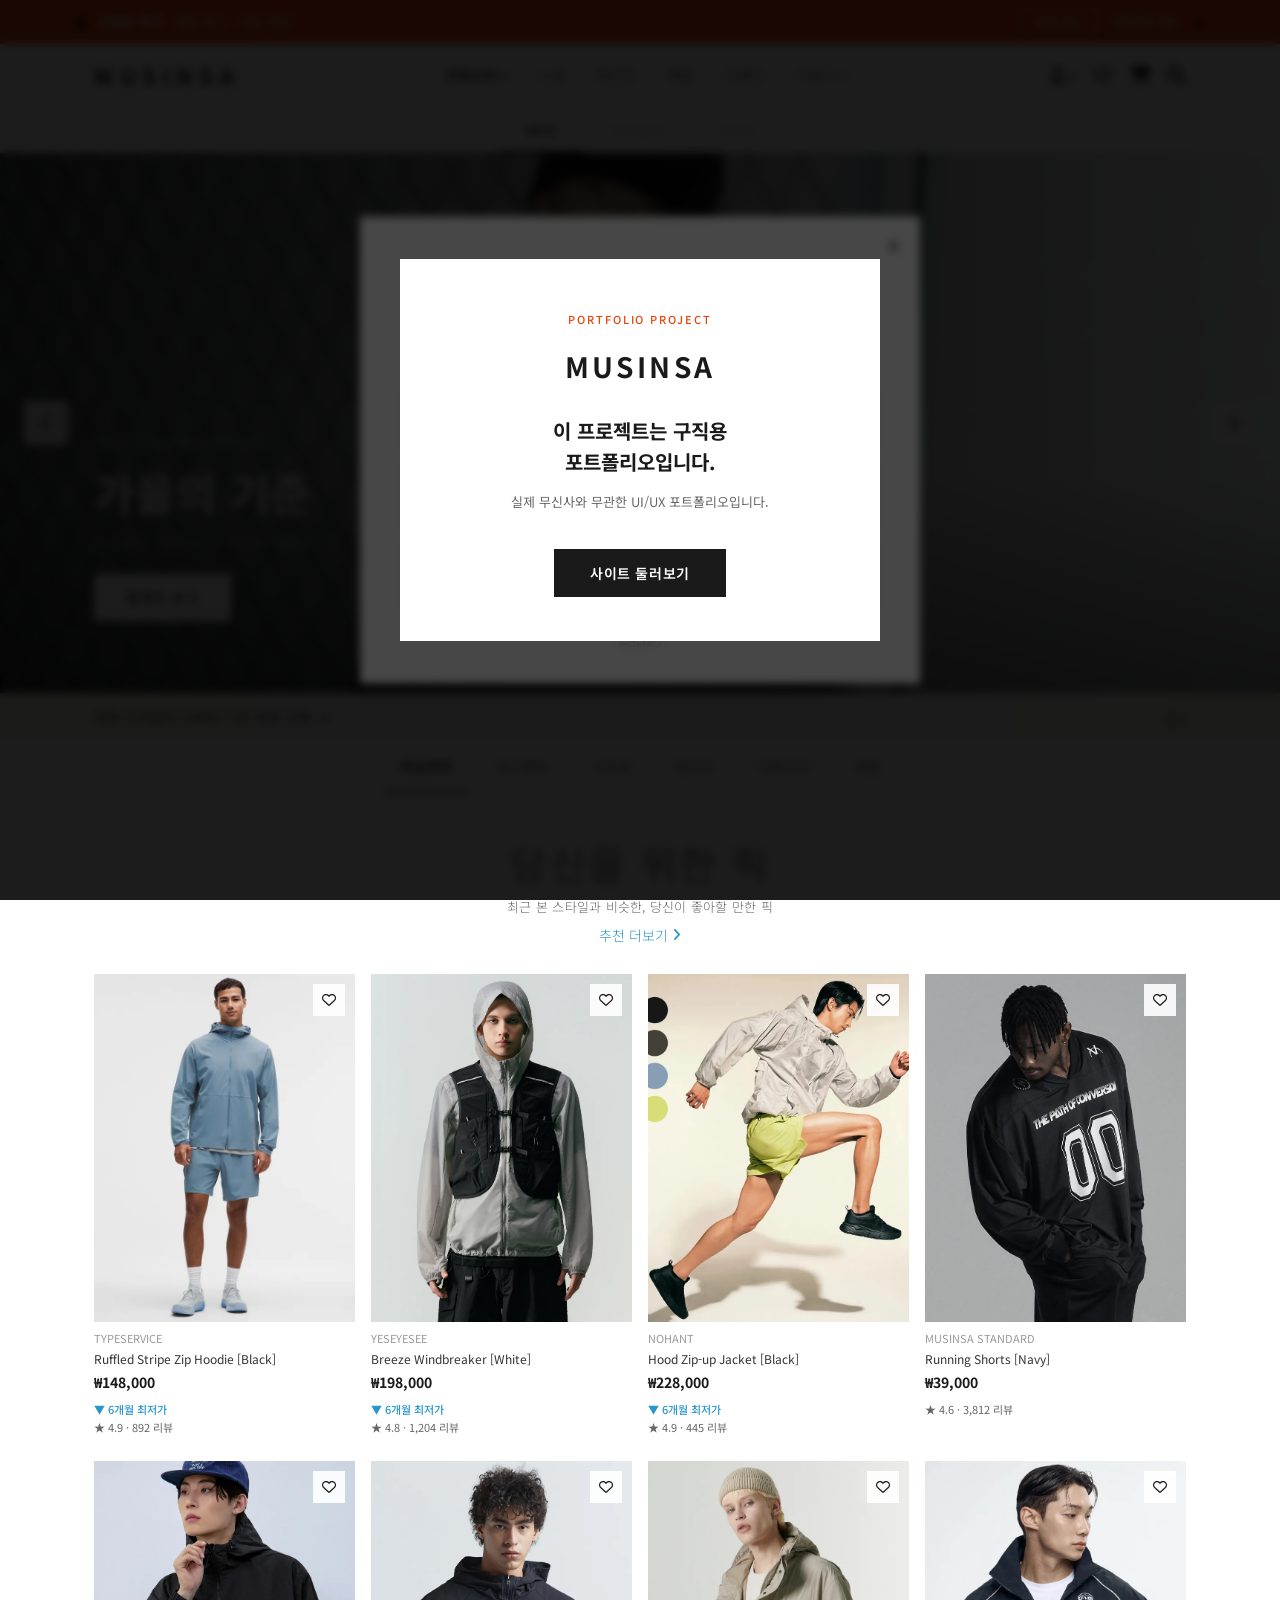
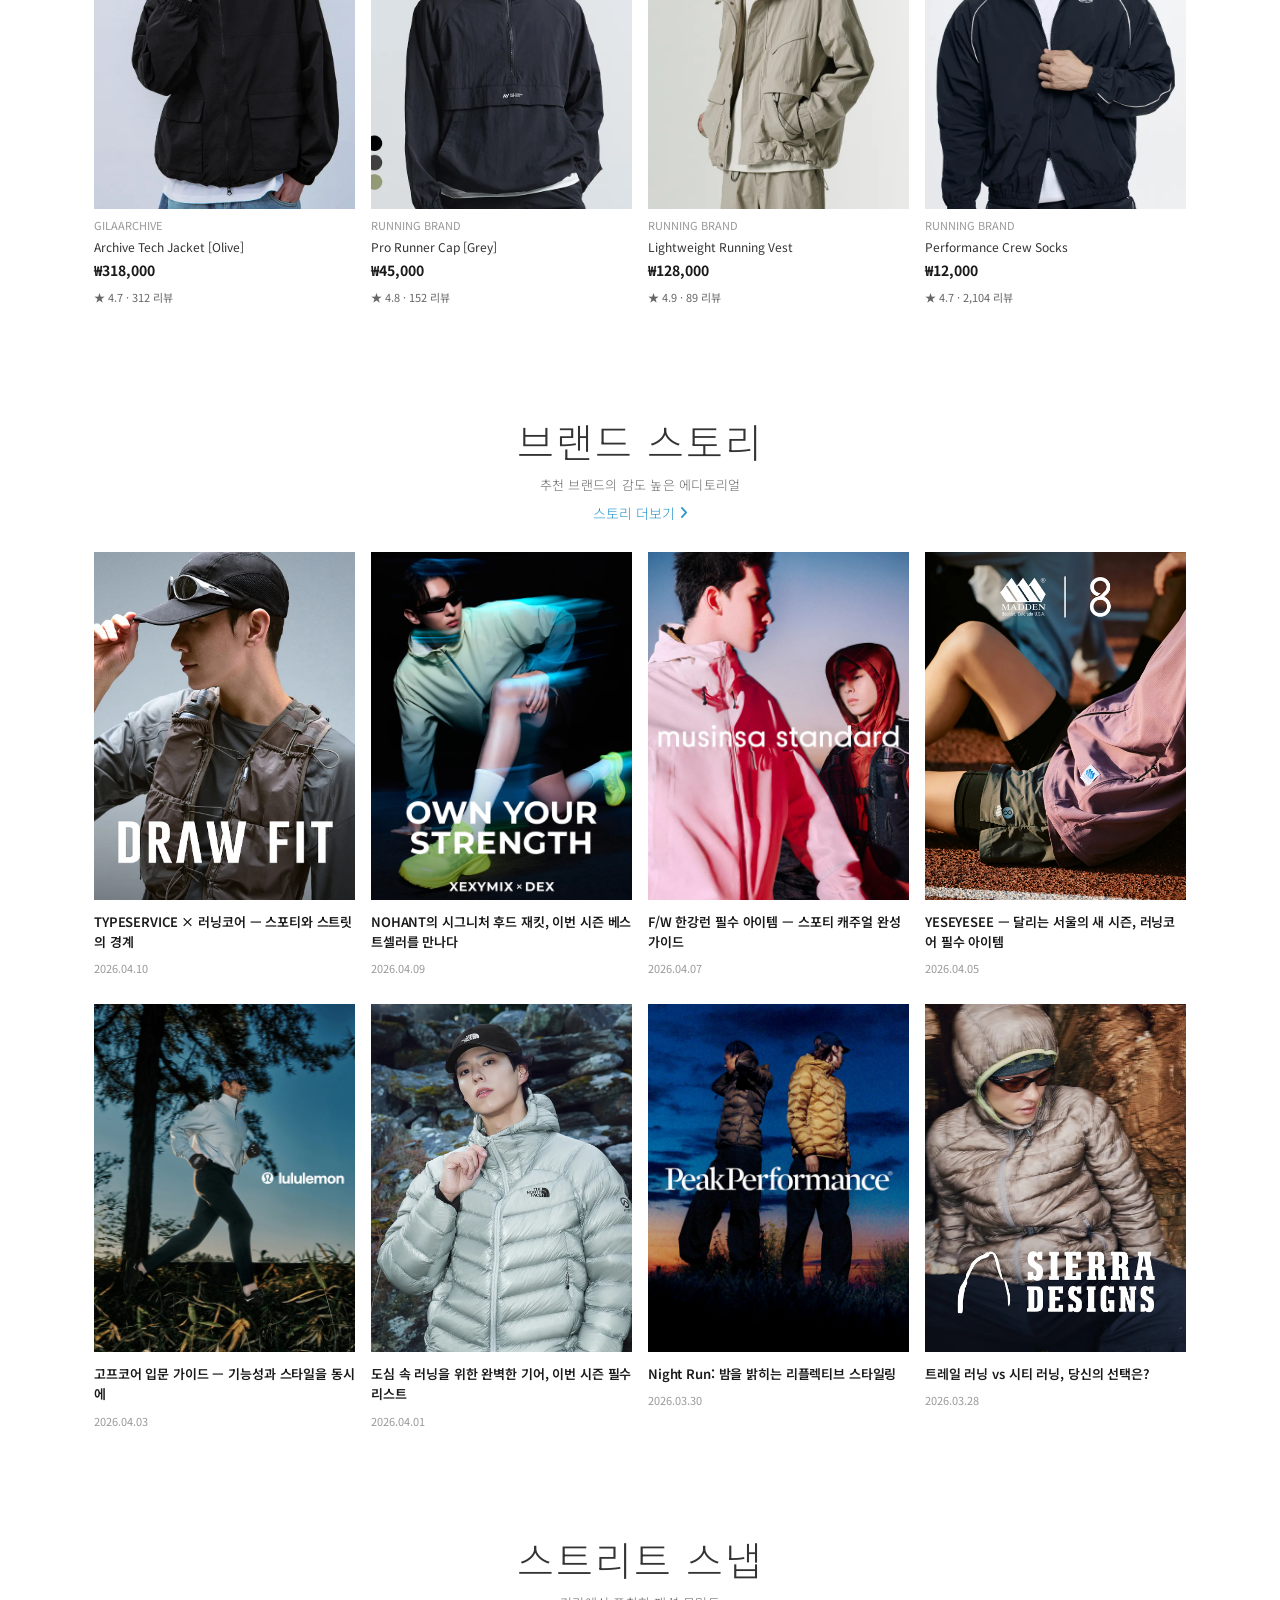
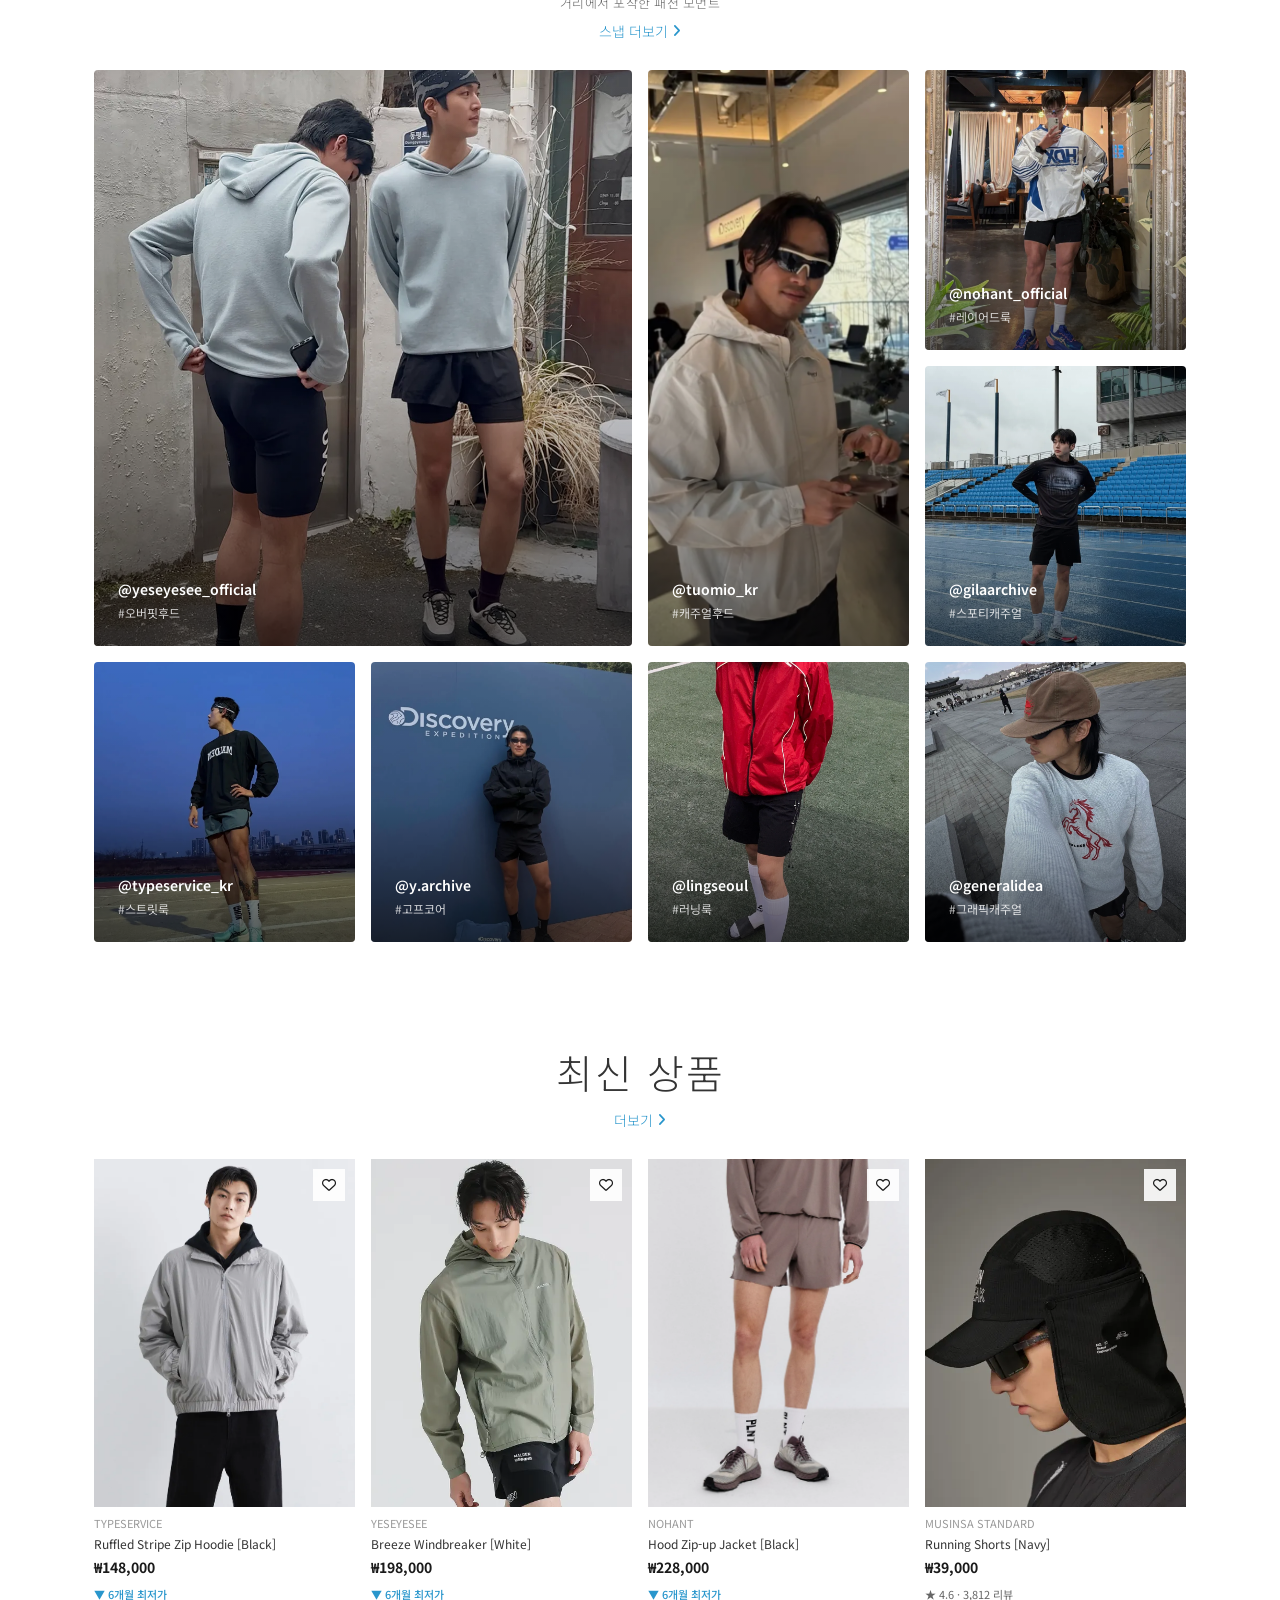
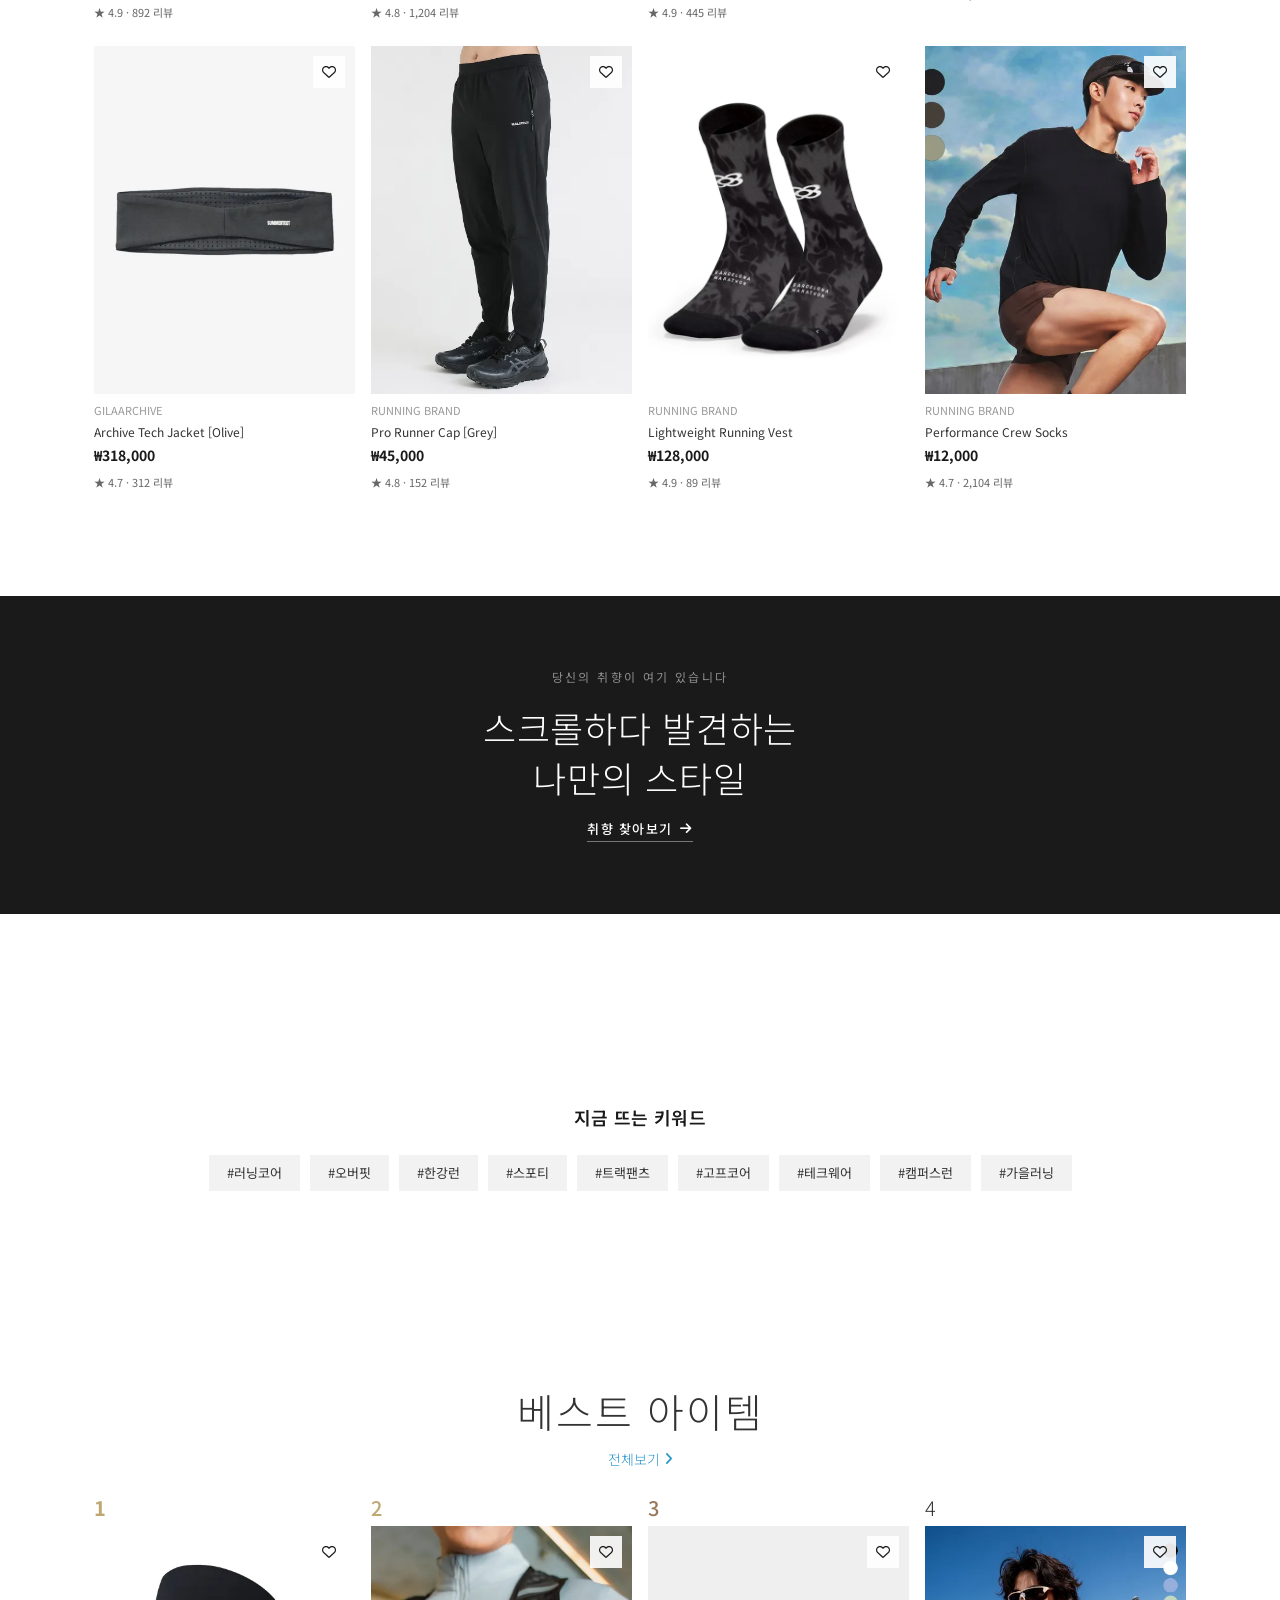
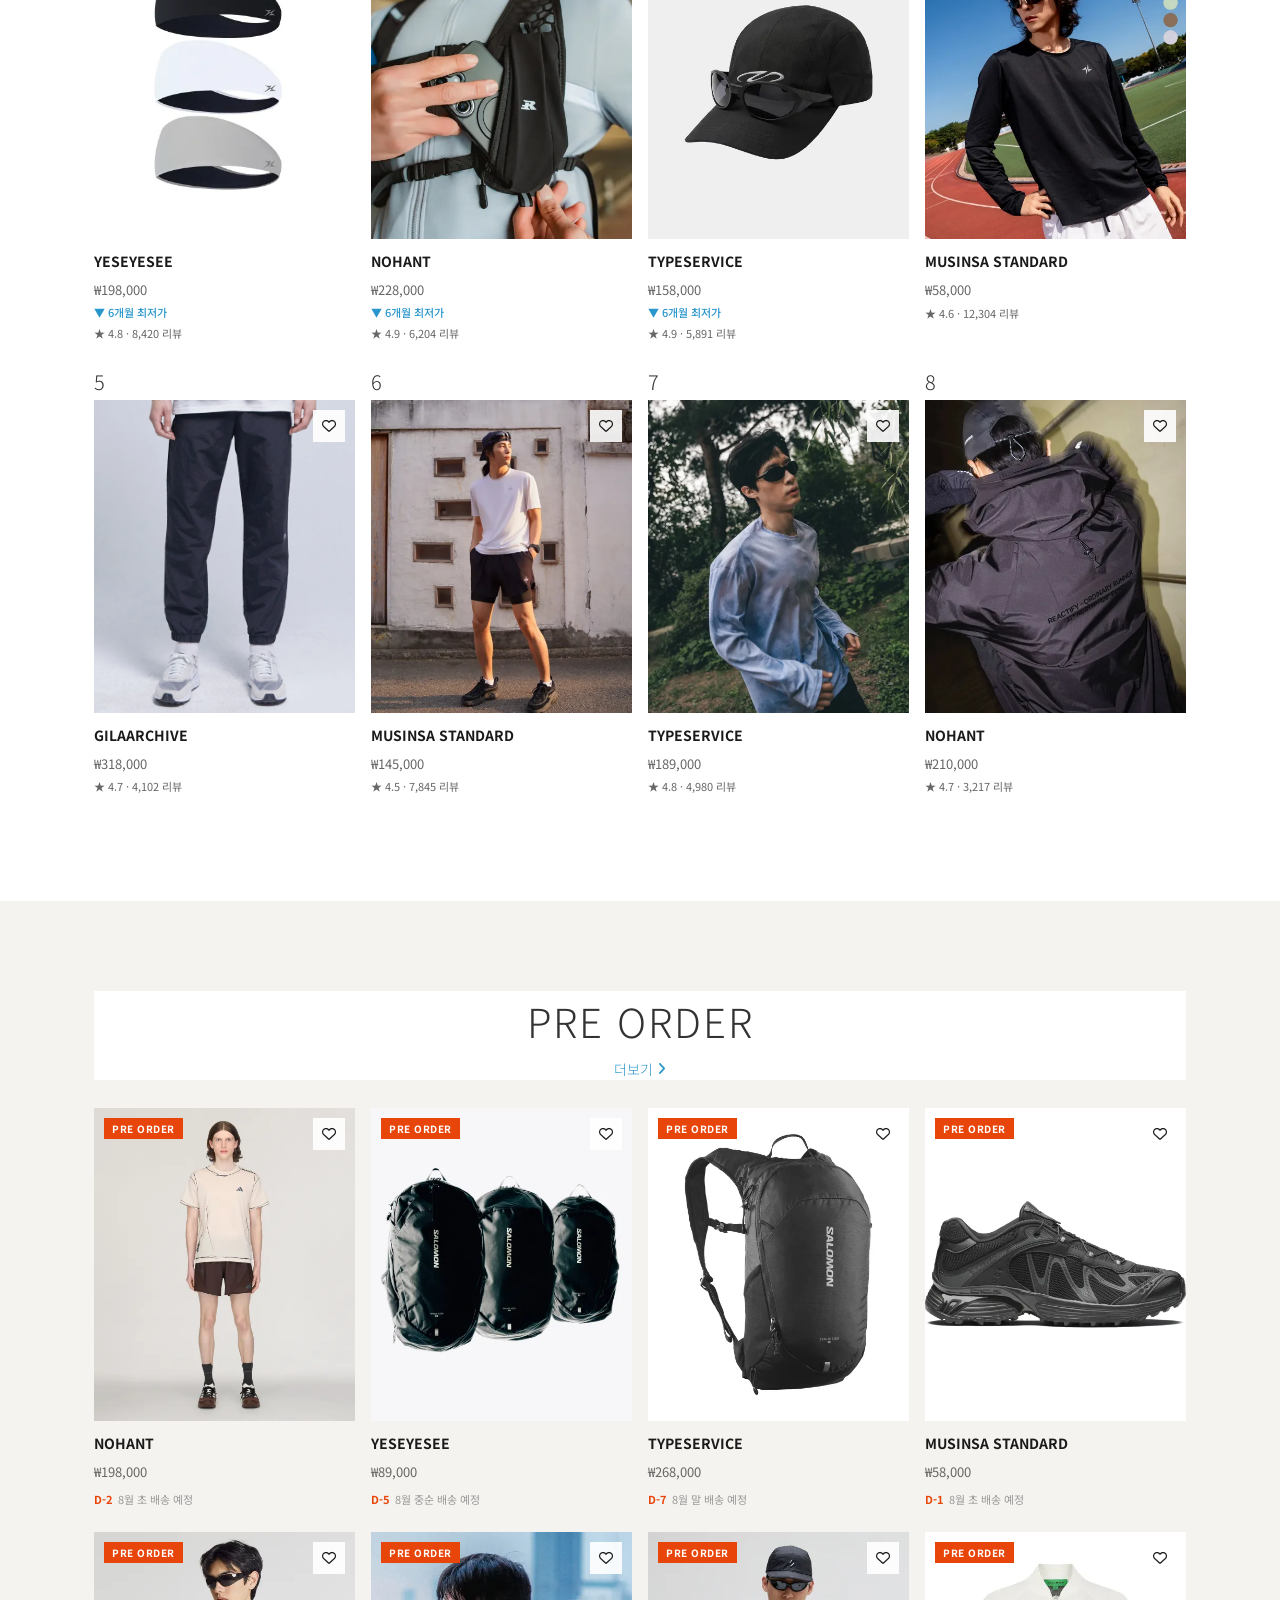
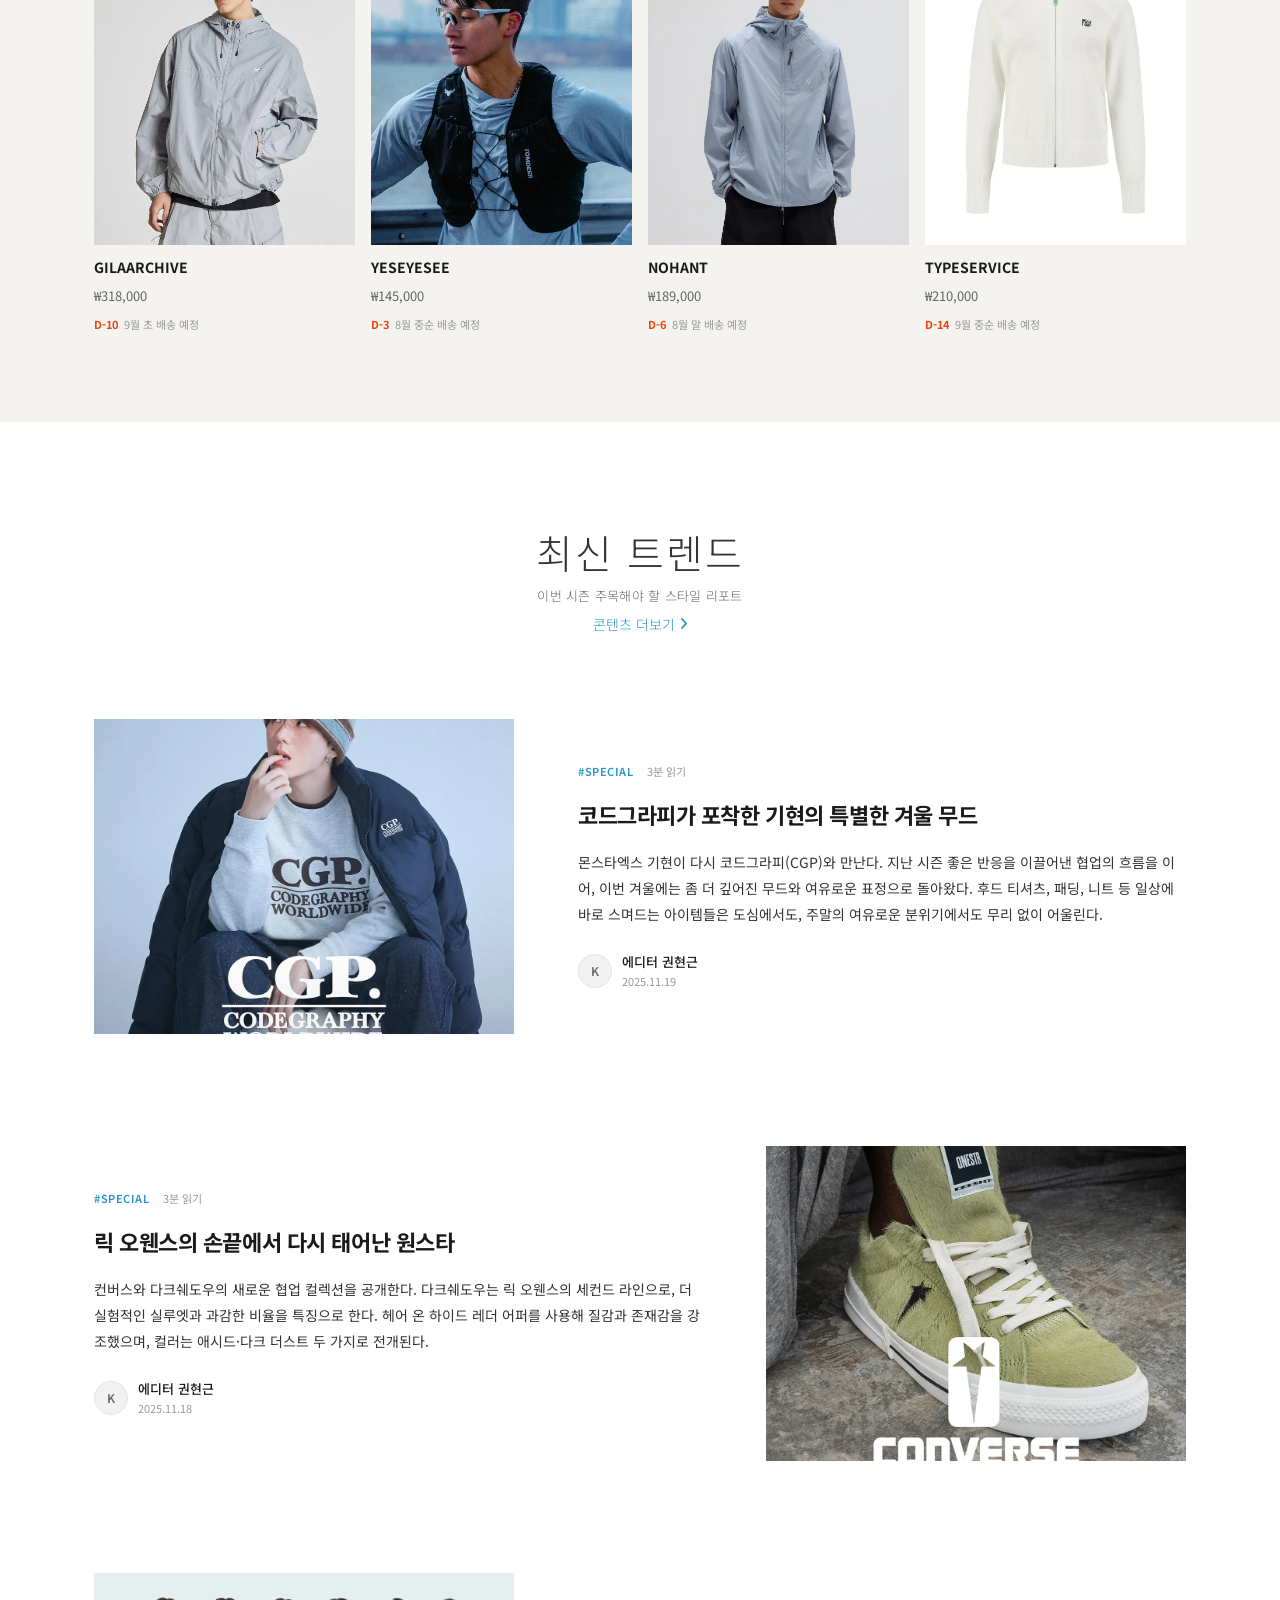
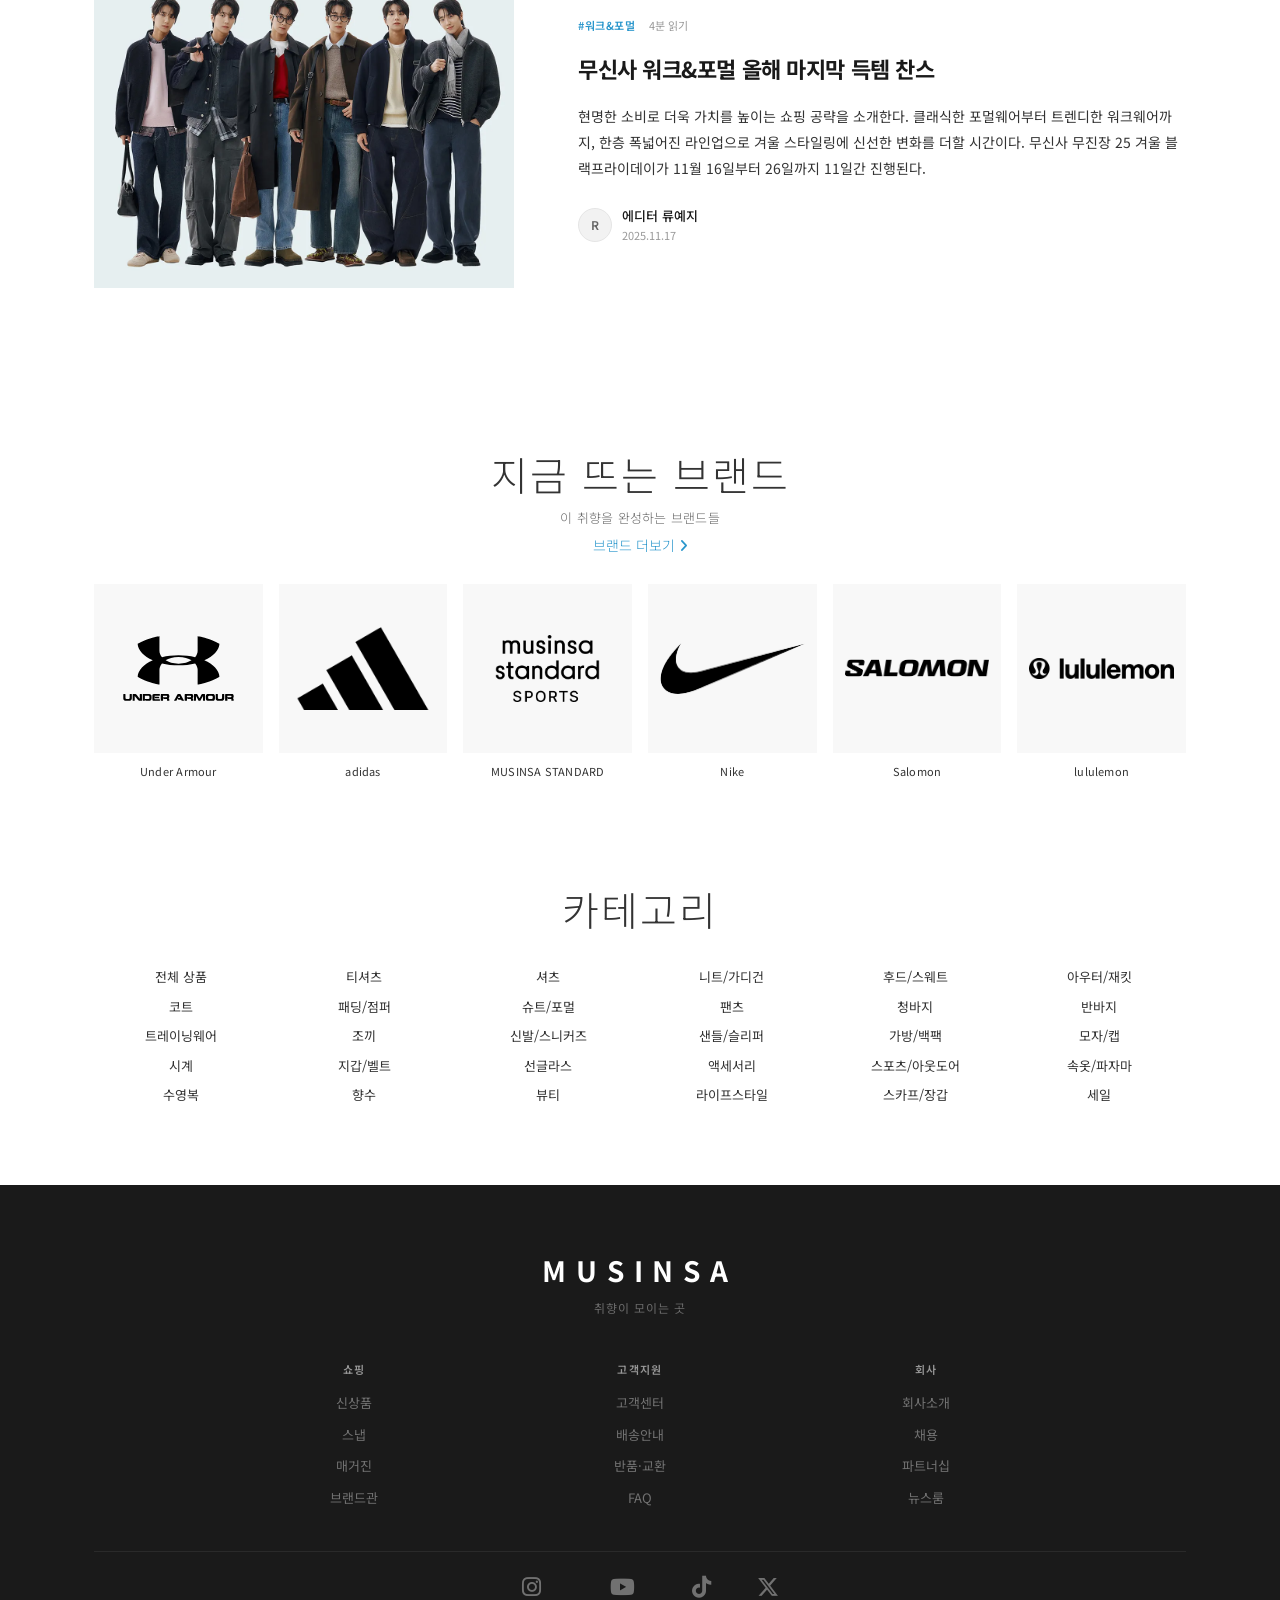
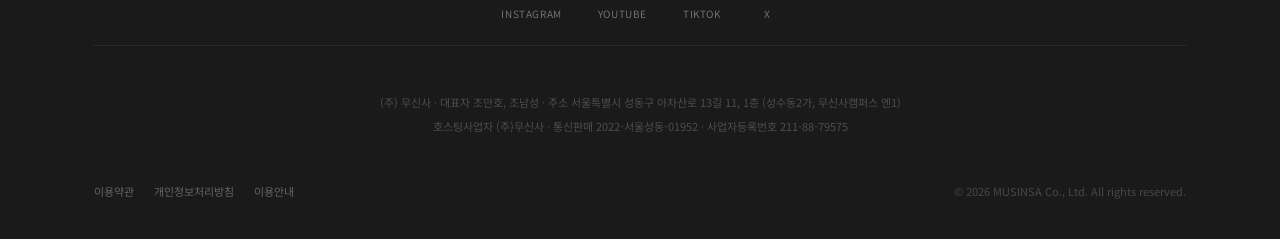
==== index.html @ 2f0f3ff1 "Upload the first page" ====
<!DOCTYPE html>
<html lang="ko">
<head>
  <meta charset="UTF-8" />
  <meta name="viewport" content="width=device-width, initial-scale=1.0" />
  <title>MUSINSA</title>
  <link rel="stylesheet" href="css/style.css" />
  <link rel="stylesheet" href="css/components.css" />
  <link rel="stylesheet" href="css/sections.css" />
  <link rel="stylesheet" href="https://cdnjs.cloudflare.com/ajax/libs/font-awesome/6.5.0/css/all.min.css" />
  <link rel="preconnect" href="https://fonts.googleapis.com" />
  <link href="https://fonts.googleapis.com/css2?family=Noto+Sans+KR:wght@300;400;500;700&display=swap" rel="stylesheet" />
</head>
<body>

  <!-- Flash Sale Strip -->
  <aside class="flash-strip" aria-label="플래시 세일 안내">
    <div class="flash-strip__inner">
      <span class="flash-strip__icon"><i class="fa-solid fa-bolt"></i></span>
      <span class="flash-strip__text">오늘만 특가</span>
      <span class="flash-strip__desc">한정 특가 · 자정 마감</span>
    </div>
    <div class="flash-strip__right">
      <a href="#" class="flash-strip__cta">지금 보기</a>
      <span class="flash-strip__timer" id="flashTimer">00:00:00</span>
      <button type="button" class="flash-strip__close" aria-label="닫기"><i class="fa-solid fa-xmark"></i></button>
    </div>
  </aside>

  <!-- Navigation -->
  <header>
    <nav class="nav" aria-label="주요 메뉴">
      <a href="index.html" class="nav__logo">MUSINSA</a>
      <ul class="nav__menu">
        <li class="nav__menu-item nav__menu-item--active" id="catMenuBtn" aria-expanded="false" aria-controls="catDropdown">카테고리 <i class="fa-solid fa-sort-down"></i></li>
        <li class="nav__menu-item">스냅</li>
        <li class="nav__menu-item">매거진</li>
        <li class="nav__menu-item">매장</li>
        <li class="nav__menu-item">브랜드</li>
        <li class="nav__menu-item">더보기 <i class="fa-solid fa-sort-down"></i></li>
      </ul>
      <div class="nav__icons">
        <div class="profile-dropdown" id="profileDropdown">
          <button type="button" class="nav__icon-item nav__icon-item--desktop-only profile-dropdown__trigger" id="profileBtn" aria-label="마이페이지" aria-expanded="false">
            <i class="fa-regular fa-user"></i><i class="fa-solid fa-sort-down"></i>
          </button>
          <div class="profile-dropdown__panel" id="profilePanel">
            <a href="#" class="profile-dropdown__item"><i class="fa-regular fa-user"></i>마이페이지</a>
            <a href="#" class="profile-dropdown__item"><i class="fa-solid fa-box"></i>주문·배송조회</a>
            <a href="#" class="profile-dropdown__item"><i class="fa-regular fa-clock"></i>최근 본 상품</a>
            <a href="#" class="profile-dropdown__item"><i class="fa-solid fa-tag"></i>쿠폰·포인트</a>
            <div class="profile-dropdown__sep"></div>
            <a href="#" class="profile-dropdown__item profile-dropdown__item--logout"><i class="fa-solid fa-arrow-right-from-bracket"></i>로그아웃</a>
          </div>
        </div>
        <button type="button" class="nav__icon-item nav__icon-item--desktop-only" aria-label="찜 목록"><i class="fa-regular fa-heart"></i></button>
        <button type="button" class="nav__icon-item" aria-label="장바구니"><i class="fa-solid fa-cart-shopping"></i></button>
        <button type="button" class="nav__icon-item nav__search-btn" aria-label="검색"><i class="fa-solid fa-magnifying-glass"></i></button>
      </div>
      <button type="button" class="nav__hamburger" id="navHamburger" aria-label="메뉴 열기" aria-expanded="false" aria-controls="navDrawer">
        <span></span><span></span><span></span>
      </button>
      <!-- Category Dropdown -->
      <div class="cat-dropdown" id="catDropdown" role="region" aria-label="카테고리 메뉴">
        <div class="cat-dropdown__tabs" role="tablist">
          <button type="button" class="cat-dropdown__tab cat-dropdown__tab--active" data-gender="men" role="tab">MEN</button>
          <button type="button" class="cat-dropdown__tab" data-gender="women" role="tab" disabled>WOMEN</button>
          <button type="button" class="cat-dropdown__tab" data-gender="kids" role="tab" disabled>KIDS</button>
        </div>
        <div class="cat-dropdown__grid" id="catDropdownGrid"></div>
      </div>
    </nav>
    <div class="cat-backdrop" id="catBackdrop"></div>
  </header>

  <!-- Mobile Nav Drawer -->
  <div class="nav-drawer" id="navDrawer" role="dialog" aria-modal="true" aria-label="사이트 메뉴">
    <div class="nav-drawer__overlay" id="navDrawerOverlay"></div>
    <div class="nav-drawer__panel">
      <button type="button" class="nav-drawer__close" id="navDrawerClose" aria-label="메뉴 닫기"><i class="fa-solid fa-xmark"></i></button>
      <div class="nav-drawer__profile">
        <div class="nav-drawer__profile-info">
          <i class="fa-solid fa-circle-user nav-drawer__profile-avatar"></i>
          <div>
            <p class="nav-drawer__profile-name">무신사 회원</p>
            <p class="nav-drawer__profile-sub">마이페이지 바로가기 <i class="fa-solid fa-angle-right"></i></p>
          </div>
        </div>
        <div class="nav-drawer__profile-links">
          <a href="#" class="nav-drawer__profile-link"><i class="fa-solid fa-box"></i>주문·배송</a>
          <a href="#" class="nav-drawer__profile-link"><i class="fa-solid fa-tag"></i>쿠폰·포인트</a>
          <a href="#" class="nav-drawer__profile-link"><i class="fa-regular fa-clock"></i>최근 본 상품</a>
        </div>
      </div>
      <nav aria-label="모바일 메뉴">
        <a href="#" class="nav-drawer__item">카테고리</a>
        <a href="#" class="nav-drawer__item">스냅</a>
        <a href="#" class="nav-drawer__item">매거진</a>
        <a href="#" class="nav-drawer__item">매장</a>
        <a href="#" class="nav-drawer__item">브랜드</a>
        <a href="#" class="nav-drawer__item">더보기</a>
      </nav>
    </div>
  </div>

  <!-- Gender Tab Bar -->
  <div class="hero__gender-tabs" role="tablist" aria-label="성별 선택">
    <button type="button" class="hero__gender-tab hero__gender-tab--active" role="tab" aria-selected="true" data-gender="men">MEN</button>
    <button type="button" class="hero__gender-tab" role="tab" aria-selected="false" data-gender="women" disabled>WOMEN</button>
    <button type="button" class="hero__gender-tab" role="tab" aria-selected="false" data-gender="kids" disabled>KIDS</button>
  </div>

  <!-- Hero Section -->
  <section class="hero" aria-label="메인 배너">
    <div class="hero__slider"></div>
    <div class="hero__pager" id="heroPager" role="group" aria-label="슬라이드 탐색"></div>
    <button type="button" class="hero__arrow hero__arrow--prev" id="heroPrev" aria-label="이전 슬라이드"><i class="fa-solid fa-chevron-left"></i></button>
    <button type="button" class="hero__arrow hero__arrow--next" id="heroNext" aria-label="다음 슬라이드"><i class="fa-solid fa-chevron-right"></i></button>
  </section>

  <!-- Onboarding Banner -->
  <aside class="onboarding-banner" id="onboardingBanner" aria-label="취향 설정 안내">
    <span>어떤 스타일이 나에요? 5초 취향 선택 →</span>
    <button type="button" class="onboarding-banner__close" id="onboardingClose">닫기</button>
  </aside>

  <!-- Scroll Nav -->
  <nav class="scroll-nav" aria-label="스타일 클러스터 탐색">
    <ul class="scroll-nav__list"></ul>
  </nav>

  <main class="main-content">

    <!-- 당신을 위한 픽 -->
    <section class="section-block" aria-labelledby="pick-title">
      <header class="section-block__header">
        <div class="section-block__title-group">
          <h2 class="section-block__title" id="pick-title">당신을 위한 픽</h2>
          <p class="section-block__subtitle">최근 본 스타일과 비슷한, 당신이 좋아할 만한 픽</p>
        </div>
        <a href="#" class="section-block__more">추천 더보기 <i class="fa-solid fa-angle-right"></i></a>
      </header>
      <div data-render="products"></div>
    </section>

    <!-- 브랜드 스토리 -->
    <section class="section-block" aria-labelledby="brand-story-title">
      <header class="section-block__header">
        <div class="section-block__title-group">
          <h2 class="section-block__title" id="brand-story-title">브랜드 스토리</h2>
          <p class="section-block__subtitle">추천 브랜드의 감도 높은 에디토리얼</p>
        </div>
        <a href="#" class="section-block__more">스토리 더보기 <i class="fa-solid fa-angle-right"></i></a>
      </header>
      <div id="brand-stories-content"></div>
    </section>

    <!-- 스트리트 스냅 -->
    <section class="section-block" aria-labelledby="snaps-title">
      <header class="section-block__header">
        <div class="section-block__title-group">
          <h2 class="section-block__title" id="snaps-title">스트리트 스냅</h2>
          <p class="section-block__subtitle">거리에서 포착한 패션 모먼트</p>
        </div>
        <a href="#" class="section-block__more">스냅 더보기 <i class="fa-solid fa-angle-right"></i></a>
      </header>
      <div class="lookbook-snap-grid" id="snaps-content"></div>
    </section>

    <!-- 최신 상품 -->
    <section class="section-block" aria-labelledby="latest-title">
      <header class="section-block__header">
        <div class="section-block__title-group">
          <h2 class="section-block__title" id="latest-title">최신 상품</h2>
        </div>
        <a href="#" class="section-block__more">더보기 <i class="fa-solid fa-angle-right"></i></a>
      </header>
      <div data-render="latest-products"></div>
    </section>

    <!-- Editorial Break -->
    <aside class="editorial-break" aria-label="취향 탐색 유도">
      <p class="editorial-break__eyebrow">당신의 취향이 여기 있습니다</p>
      <h2 class="editorial-break__title">스크롤하다 발견하는<br>나만의 스타일</h2>
      <a href="#" class="editorial-break__cta">취향 찾아보기 <i class="fa-solid fa-arrow-right"></i></a>
    </aside>

    <!-- 지금 뜨는 키워드 -->
    <section class="trending-keywords" aria-labelledby="keywords-title">
      <h2 class="trending-keywords__title" id="keywords-title">지금 뜨는 키워드</h2>
      <div class="trending-keywords__lists"></div>
    </section>

    <!-- 베스트 아이템 -->
    <section class="section-block" aria-labelledby="rankings-title">
      <header class="section-block__header">
        <div class="section-block__title-group">
          <h2 class="section-block__title" id="rankings-title">베스트 아이템</h2>
        </div>
        <a href="#" class="section-block__more">전체보기 <i class="fa-solid fa-angle-right"></i></a>
      </header>
      <div id="rankings-content"></div>
    </section>

    <!-- PRE ORDER -->
    <section class="section-block section-block--cream" aria-labelledby="preorder-title">
      <header class="section-block__header">
        <div class="section-block__title-group">
          <h2 class="section-block__title" id="preorder-title">PRE ORDER</h2>
        </div>
        <a href="#" class="section-block__more">더보기 <i class="fa-solid fa-angle-right"></i></a>
      </header>
      <div id="preorders-content"></div>
    </section>

    <!-- 최신 트렌드 -->
    <section class="section-block" aria-labelledby="photoblog-title">
      <header class="section-block__header">
        <div class="section-block__title-group">
          <h2 class="section-block__title" id="photoblog-title">최신 트렌드</h2>
          <p class="section-block__subtitle">이번 시즌 주목해야 할 스타일 리포트</p>
        </div>
        <a href="#" class="section-block__more">콘텐츠 더보기 <i class="fa-solid fa-angle-right"></i></a>
      </header>
      <div id="photoblog-content"></div>
    </section>

    <!-- 지금 뜨는 브랜드 -->
    <section class="section-block" aria-labelledby="brands-title">
      <header class="section-block__header">
        <div class="section-block__title-group">
          <h2 class="section-block__title" id="brands-title">지금 뜨는 브랜드</h2>
          <p class="section-block__subtitle">이 취향을 완성하는 브랜드들</p>
        </div>
        <a href="#" class="section-block__more">브랜드 더보기 <i class="fa-solid fa-angle-right"></i></a>
      </header>
      <div id="brands-content"></div>
    </section>

    <!-- 카테고리 -->
    <section class="section-block item-category" aria-labelledby="categories-title">
      <header class="section-block__header">
        <h2 class="section-block__title" id="categories-title">카테고리</h2>
      </header>
      <div id="categories-content"></div>
    </section>

  </main>

  <!-- Footer -->
  <footer class="footer">
    <div class="footer__inner">

      <!-- 로고 + 태그라인 -->
      <div class="footer__head">
        <strong class="footer__logo">MUSINSA</strong>
        <p class="footer__tagline">취향이 모이는 곳</p>
      </div>

      <!-- 링크 컬럼 -->
      <nav class="footer__nav">
        <div class="footer__nav-col">
          <p class="footer__nav-heading">쇼핑</p>
          <a href="#">신상품</a>
          <a href="#">스냅</a>
          <a href="#">매거진</a>
          <a href="#">브랜드관</a>
        </div>
        <div class="footer__nav-col">
          <p class="footer__nav-heading">고객지원</p>
          <a href="#">고객센터</a>
          <a href="#">배송안내</a>
          <a href="#">반품·교환</a>
          <a href="#">FAQ</a>
        </div>
        <div class="footer__nav-col">
          <p class="footer__nav-heading">회사</p>
          <a href="#">회사소개</a>
          <a href="#">채용</a>
          <a href="#">파트너십</a>
          <a href="#">뉴스룸</a>
        </div>
      </nav>

      <!-- SNS -->
      <div class="footer__sns-row">
        <a href="#" class="footer__sns-link"><i class="fa-brands fa-instagram"></i><span>Instagram</span></a>
        <a href="#" class="footer__sns-link"><i class="fa-brands fa-youtube"></i><span>YouTube</span></a>
        <a href="#" class="footer__sns-link"><i class="fa-brands fa-tiktok"></i><span>TikTok</span></a>
        <a href="#" class="footer__sns-link"><i class="fa-brands fa-x-twitter"></i><span>X</span></a>
      </div>

      <!-- 사업자 정보 -->
      <div class="footer__biz">
        <p>(주) 무신사 &middot; 대표자 조만호, 조남성 &middot; 주소 서울특별시 성동구 아차산로 13길 11, 1층 (성수동2가, 무신사캠퍼스 엔1)</p>
        <p>호스팅사업자 (주)무신사 &middot; 통신판매 2022-서울성동-01952 &middot; 사업자등록번호 211-88-79575</p>
      </div>

      <!-- 법적고지 + 카피라이트 -->
      <div class="footer__bottom">
        <div class="footer__legal">
          <a href="#">이용약관</a>
          <a href="#">개인정보처리방침</a>
          <a href="#">이용안내</a>
        </div>
        <p class="footer__copy">© 2026 MUSINSA Co., Ltd. All rights reserved.</p>
      </div>

    </div>
  </footer>

  <!-- Onboarding Modal -->
  <div class="onboarding-modal" id="onboardingModal" role="dialog" aria-modal="true" aria-labelledby="onboardingModalTitle">
    <div class="onboarding-modal__backdrop" id="onboardingModalBackdrop"></div>
    <div class="onboarding-modal__box">
      <button type="button" class="onboarding-modal__close" id="onboardingModalClose" aria-label="닫기"><i class="fa-solid fa-xmark"></i></button>
      <p class="onboarding-modal__eyebrow">5초 취향 선택</p>
      <h2 class="onboarding-modal__title" id="onboardingModalTitle">어떤 스타일이 나에요?</h2>
      <p class="onboarding-modal__desc">클러스터를 선택하면 나에게 맞는 피드가 열립니다</p>
      <div class="onboarding-modal__clusters">
        <button type="button" class="onboarding-modal__cluster" data-cluster="러닝코어">
          <span class="onboarding-modal__cluster-label">#러닝코어</span>
          <span class="onboarding-modal__cluster-sub">스포츠와 일상의 경계</span>
        </button>
        <button type="button" class="onboarding-modal__cluster" data-cluster="스트릿">
          <span class="onboarding-modal__cluster-label">#스트릿</span>
          <span class="onboarding-modal__cluster-sub">거리에서 태어난 감성</span>
        </button>
        <button type="button" class="onboarding-modal__cluster" data-cluster="빈티지">
          <span class="onboarding-modal__cluster-label">#빈티지</span>
          <span class="onboarding-modal__cluster-sub">시간이 만든 질감</span>
        </button>
        <button type="button" class="onboarding-modal__cluster" data-cluster="워크웨어">
          <span class="onboarding-modal__cluster-label">#워크웨어</span>
          <span class="onboarding-modal__cluster-sub">사무실도 주말도 하나로</span>
        </button>
        <button type="button" class="onboarding-modal__cluster" data-cluster="아웃도어">
          <span class="onboarding-modal__cluster-label">#아웃도어</span>
          <span class="onboarding-modal__cluster-sub">자연과 도시를 가로질러</span>
        </button>
        <button type="button" class="onboarding-modal__cluster" data-cluster="포멀">
          <span class="onboarding-modal__cluster-label">#포멀</span>
          <span class="onboarding-modal__cluster-sub">단정함의 새로운 기준</span>
        </button>
      </div>
      <button type="button" class="onboarding-modal__skip" id="onboardingModalSkip">건너뛰기</button>
    </div>
  </div>

  <!-- Search Overlay -->
  <div class="search-overlay" id="searchOverlay" role="dialog" aria-modal="true" aria-label="검색">
    <div class="search-overlay__backdrop" id="searchBackdrop"></div>
    <div class="search-overlay__box">
      <button type="button" class="search-overlay__submit" aria-label="검색 실행"><i class="fa-solid fa-magnifying-glass"></i></button>
      <input type="search" class="search-overlay__input" id="searchInput" placeholder="브랜드, 상품, 취향 키워드 검색" aria-label="검색어 입력" />
      <button type="button" class="search-overlay__close" id="searchClose" aria-label="검색 닫기"><i class="fa-solid fa-xmark"></i></button>
    </div>
  </div>

  <!-- Scroll To Top -->
  <button type="button" class="scroll-top" id="scrollTop" aria-label="맨 위로"><i class="fa-solid fa-chevron-up"></i></button>

  <!-- Intro Modal -->
  <div class="intro-modal" id="introModal" role="dialog" aria-modal="true" aria-labelledby="introModalTitle">
    <div class="intro-modal__backdrop" id="introModalBackdrop"></div>
    <div class="intro-modal__box">
      <p class="intro-modal__label">PORTFOLIO PROJECT</p>
      <h1 class="intro-modal__logo">MUSINSA</h1>
      <p class="intro-modal__title" id="introModalTitle">이 프로젝트는 구직용<br>포트폴리오입니다.</p>
      <p class="intro-modal__desc">실제 무신사와 무관한 UI/UX 포트폴리오입니다.</p>
      <button type="button" class="intro-modal__cta" id="introModalEnter">사이트 둘러보기</button>
    </div>
  </div>

  <script src="js/data.js"></script>
  <script src="js/utils.js"></script>
  <script src="js/nav.js"></script>
  <script src="js/main.js"></script>
</body>
</html>
---- css/style.css ----
/* ==========================================================================
   Variables
   ========================================================================== */

:root {
  --clr-primary: #1A1A1A;
  --clr-secondary: #333333;
  --clr-muted: #666666;
  --clr-light: #999999;
  --clr-white: #FFFFFF;
  --clr-accent-orange: #E8450A;
  --clr-accent-blue: #2996CC;
  --clr-gold: #BEA870;
  --clr-gold-dark: #997A5C;
  --clr-border: #E5E5E5;
  --clr-border-light: #F0F0F0;
  --clr-bg-light: #F2F2F2;
  --clr-bg-cream: #F5F3EF;
  --clr-bg-sub: #F8F8F8;
  --clr-overlay: rgba(0, 0, 0, 0.4);
  --clr-overlay-dark: rgba(0, 0, 0, 0.6);
  --clr-star: #F5A623;

  --max-width: 1290px;
  --page-x: 94px;
  --font-main: 'Noto Sans KR', sans-serif;
  --transition: all 0.2s ease;
  --radius: 2px;

  --z-nav: 100;
  --z-scroll-top: 150;
  --z-drawer: 200;
  --z-modal: 300;
  --z-search: 500;
  --z-top: 9999;
}

/* ==========================================================================
   Reset & Base
   ========================================================================== */

*, *::before, *::after { box-sizing: border-box; margin: 0; padding: 0; }

html { font-size: 14px; }
body {
  font-family: var(--font-main);
  color: var(--clr-primary);
  background: var(--clr-white);
  line-height: 1.5;
  overflow-x: hidden;
}

img { display: block; width: 100%; height: 100%; object-fit: cover; }
ul { list-style: none; }
a { text-decoration: none; color: inherit; cursor: pointer; }
button { cursor: pointer; border: none; background: none; font-family: inherit; }

/* ==========================================================================
   Navigation
   ========================================================================== */

.nav {
  position: relative;
  display: flex;
  align-items: center;
  justify-content: space-between;
  padding: 15px var(--page-x);
  background: var(--clr-white);
  border-bottom: 1px solid var(--clr-border-light);
}

header {
  position: sticky;
  top: 0;
  z-index: var(--z-nav);
  background: var(--clr-white);
}

.nav__logo { font-size: 22px; font-weight: 700; letter-spacing: 0.3em; cursor: pointer; }
.nav__menu { display: flex; align-items: center; gap: 32px; }

.nav__menu-item {
  display: flex;
  align-items: center;
  gap: 4px;
  color: var(--clr-muted);
  font-size: 14px;
  cursor: pointer;
  transition: var(--transition);
}
.nav__menu-item:hover, .nav__menu-item--active { color: var(--clr-primary); font-weight: 500; }
.nav__menu-item .fa-sort-down { font-size: 10px; margin-top: -4px; }

.nav__icons { display: flex; align-items: center; gap: 18px; }
.nav__icon-item { display: flex; align-items: center; gap: 4px; font-size: 18px; cursor: pointer; transition: var(--transition); }
.nav__icon-item:hover { opacity: 0.6; }
.nav__icon-item .fa-sort-down { font-size: 10px; margin-top: -4px; }

.nav__hamburger { display: none; flex-direction: column; justify-content: center; gap: 5px; width: 32px; height: 32px; padding: 4px; }
.nav__hamburger span { width: 100%; height: 1.5px; background: var(--clr-primary); transition: transform 0.3s, opacity 0.3s; }
.nav__hamburger--open span:nth-child(1) { transform: translateY(6.5px) rotate(45deg); }
.nav__hamburger--open span:nth-child(2) { opacity: 0; }
.nav__hamburger--open span:nth-child(3) { transform: translateY(-6.5px) rotate(-45deg); }

/* ==========================================================================
   Main Content Layout
   ========================================================================== */

.main-content {
  display: flex;
  flex-direction: column;
  gap: 100px;
  padding: 40px 0 80px;
}

.section-block { padding-inline: var(--page-x); }

/* 센터 정렬 기본값. 인라인 레이아웃이 필요할 때만 --inline 수식어 사용 */
.section-block__header {
  display: flex;
  flex-direction: column;
  align-items: center;
  text-align: center;
  gap: 8px;
  margin-bottom: 28px;
}
.section-block__header--inline {
  flex-direction: row;
  align-items: flex-end;
  justify-content: space-between;
  text-align: left;
  gap: 0;
  margin-bottom: 20px;
}

.section-block__title-group { display: flex; flex-direction: column; gap: 4px; }
.section-block__title { font-size: 40px; font-weight: 300; color: var(--clr-secondary); letter-spacing: 0.05em; }
.section-block__subtitle { color: var(--clr-muted); font-size: 13px; font-weight: 300; letter-spacing: 0.02em; }

.section-block__more { display: flex; align-items: center; gap: 4px; color: var(--clr-accent-blue); font-size: 14px; font-weight: 300; transition: var(--transition); }
.section-block__more:hover { opacity: 0.7; }

.section-block--gray { margin: 0 calc(-1 * var(--page-x)); padding: 90px calc(var(--page-x) * 2); background: var(--clr-bg-light); }
.section-block--cream { margin: 0 calc(-1 * var(--page-x)); padding: 90px calc(var(--page-x) * 2); background: var(--clr-bg-cream); }

/* ==========================================================================
   Footer
   ========================================================================== */

.footer { padding: 64px var(--page-x) 40px; background: var(--clr-primary); }
.footer__inner {
  max-width: var(--max-width);
  margin: 0 auto;
  display: flex;
  flex-direction: column;
  align-items: center;
  gap: 44px;
}

.footer__head { display: flex; flex-direction: column; align-items: center; gap: 8px; }
.footer__logo { color: var(--clr-white); font-size: 28px; font-weight: 700; letter-spacing: 0.35em; }
.footer__tagline { font-size: 12px; letter-spacing: 0.08em; color: rgba(255, 255, 255, 0.35); }

.footer__nav { width: 100%; display: flex; justify-content: space-evenly; }
.footer__nav-col { display: flex; flex-direction: column; align-items: center; gap: 12px; }
.footer__nav-heading { color: rgba(255, 255, 255, 0.55); font-size: 11px; font-weight: 600; letter-spacing: 0.12em; text-transform: uppercase; margin-bottom: 4px; }
.footer__nav-col a { color: rgba(255, 255, 255, 0.38); font-size: 13px; transition: var(--transition); }
.footer__nav-col a:hover { color: var(--clr-white); }

.footer__sns-row {
  width: 100%;
  display: flex;
  justify-content: center;
  gap: 36px;
  padding: 24px 0;
  border-top: 1px solid rgba(255, 255, 255, 0.07);
  border-bottom: 1px solid rgba(255, 255, 255, 0.07);
}
.footer__sns-link { display: flex; flex-direction: column; align-items: center; gap: 8px; color: rgba(255, 255, 255, 0.38); font-size: 22px; transition: var(--transition); }
.footer__sns-link span { font-size: 10px; letter-spacing: 0.06em; text-transform: uppercase; }
.footer__sns-link:hover { color: var(--clr-white); }

.footer__biz { font-size: 11px; color: rgba(255, 255, 255, 0.22); line-height: 2.2; text-align: center; }

.footer__bottom { width: 100%; display: flex; align-items: center; justify-content: space-between; }
.footer__legal { display: flex; gap: 20px; }
.footer__legal a { color: rgba(255, 255, 255, 0.32); font-size: 11px; transition: var(--transition); }
.footer__legal a:hover { color: var(--clr-white); }
.footer__copy { font-size: 11px; color: rgba(255, 255, 255, 0.2); }

/* ==========================================================================
   Responsive: Tablet (≤1024px)
   ========================================================================== */

@media (max-width: 1024px) {
  :root { --page-x: 40px; }
  .nav__menu { gap: 20px; }
  .main-content { padding: 32px 0 60px; }
  .section-block__title { font-size: 30px; }
}

/* ==========================================================================
   Responsive: Mobile (≤768px)
   ========================================================================== */

@media (max-width: 768px) {
  :root { --page-x: 16px; }
  .nav { justify-content: flex-start; }
  .nav__menu { display: none; }
  .nav__hamburger { display: flex; margin-left: 14px; }
  .nav__icon-item--desktop-only { display: none; }
  .nav__logo { font-size: 18px; }
  .nav__icons { gap: 14px; margin-left: auto; }
  .nav__icon-item { font-size: 16px; }

  .main-content { gap: 40px; padding: 24px 0 48px; }
  .section-block__title { font-size: 24px; }

  .footer__nav { flex-wrap: wrap; justify-content: center; gap: 32px 40px; }
  .footer__nav-col { min-width: 80px; }
  .footer__sns-row { gap: 24px; }
  .footer__bottom { flex-direction: column; align-items: center; gap: 12px; text-align: center; }
  .footer__legal { flex-wrap: wrap; justify-content: center; }
}
---- css/components.css ----
/* ==========================================================================
   Flash Sale Strip
   ========================================================================== */

.flash-strip {
  display: flex;
  align-items: center;
  justify-content: space-between;
  padding: 8px 75px;
  background: var(--clr-accent-orange);
  color: var(--clr-white);
  font-size: 13px;
  font-weight: 500;
}

.flash-strip__inner { display: flex; align-items: center; gap: 10px; }
.flash-strip__icon { font-size: 14px; color: #000; }
.flash-strip__text { font-weight: 700; letter-spacing: 0.05em; }
.flash-strip__desc { opacity: 0.85; }
.flash-strip__timer { font-weight: 700; letter-spacing: 0.08em; font-variant-numeric: tabular-nums; }

.flash-strip__right { display: flex; align-items: center; gap: 16px; }
.flash-strip__cta {
  padding: 4px 12px;
  border: 1px solid rgba(255, 255, 255, 0.6);
  color: var(--clr-white);
  font-size: 12px;
  font-weight: 600;
  letter-spacing: 0.04em;
  white-space: nowrap;
  transition: var(--transition);
}
.flash-strip__cta:hover { background: rgba(255, 255, 255, 0.15); border-color: var(--clr-white); }
.flash-strip__close { font-size: 16px; opacity: 0.7; transition: var(--transition); }
.flash-strip__close:hover { opacity: 1; }
.flash-strip--dismissed { display: none; }

/* ==========================================================================
   Nav Drawer
   ========================================================================== */

.nav-drawer { position: fixed; inset: 0; z-index: var(--z-drawer); display: none; }
.nav-drawer--open { display: block; }
.nav-drawer__overlay { position: absolute; inset: 0; background: var(--clr-overlay); }

.nav-drawer__panel {
  position: absolute;
  top: 0;
  right: 0;
  width: 280px;
  height: 100%;
  padding: 64px 32px 40px;
  background: var(--clr-white);
  display: flex;
  flex-direction: column;
  overflow-y: auto;
}

.nav-drawer__close { position: absolute; top: 18px; right: 20px; font-size: 20px; color: var(--clr-muted); }
.nav-drawer__item { display: block; padding: 16px 0; color: var(--clr-secondary); font-size: 16px; border-bottom: 1px solid var(--clr-border-light); transition: var(--transition); }
.nav-drawer__item:hover { color: var(--clr-primary); font-weight: 500; }

.nav-drawer__profile { display: flex; flex-direction: column; gap: 16px; padding-bottom: 20px; border-bottom: 1px solid var(--clr-border-light); margin-bottom: 4px; }

.nav-drawer__profile-info { display: flex; align-items: center; gap: 12px; cursor: pointer; }
.nav-drawer__profile-avatar { font-size: 36px; color: var(--clr-border); }
.nav-drawer__profile-name { font-size: 15px; font-weight: 600; color: var(--clr-primary); }
.nav-drawer__profile-sub { font-size: 12px; color: var(--clr-muted); margin-top: 2px; }

.nav-drawer__profile-links { display: flex; gap: 0; }
.nav-drawer__profile-link {
  flex: 1;
  display: flex;
  flex-direction: column;
  align-items: center;
  gap: 6px;
  padding: 12px 0;
  font-size: 11px;
  color: var(--clr-muted);
  border: 1px solid var(--clr-border-light);
  transition: var(--transition);
}
.nav-drawer__profile-link + .nav-drawer__profile-link { border-left: none; }
.nav-drawer__profile-link i { font-size: 16px; color: var(--clr-secondary); }
.nav-drawer__profile-link:hover { background: var(--clr-bg-sub); color: var(--clr-primary); }

/* ==========================================================================
   Profile Dropdown
   ========================================================================== */

.profile-dropdown { position: relative; }

.profile-dropdown__panel {
  display: none;
  position: absolute;
  top: calc(100% + 12px);
  right: 0;
  width: 180px;
  background: var(--clr-white);
  border: 1px solid var(--clr-border-light);
  box-shadow: 0 8px 24px rgba(0, 0, 0, 0.1);
  z-index: var(--z-modal);
  padding: 6px 0;
}
.profile-dropdown__panel--open { display: block; }

.profile-dropdown__item {
  display: flex;
  align-items: center;
  gap: 10px;
  padding: 11px 18px;
  font-size: 13px;
  color: var(--clr-secondary);
  transition: var(--transition);
}
.profile-dropdown__item i { width: 14px; text-align: center; color: var(--clr-light); font-size: 13px; }
.profile-dropdown__item:hover { background: var(--clr-bg-sub); color: var(--clr-primary); }
.profile-dropdown__item:hover i { color: var(--clr-muted); }

.profile-dropdown__sep { margin: 6px 0; border-top: 1px solid var(--clr-border-light); }
.profile-dropdown__item--logout { color: var(--clr-muted); }
.profile-dropdown__item--logout:hover { color: var(--clr-accent-orange); background: var(--clr-bg-sub); }
.profile-dropdown__item--logout:hover i { color: var(--clr-accent-orange); }

@media (max-width: 768px) {
  .profile-dropdown { display: none; }
}

/* ==========================================================================
   Product Card
   ========================================================================== */

.product-card__img-wrap { position: relative; aspect-ratio: 3/4; margin-bottom: 8px; background: var(--clr-bg-light); overflow: hidden; }
.product-card__img-wrap--link { cursor: pointer; }
.product-card__img-wrap img { transition: transform 0.3s ease; }
.product-card:hover .product-card__img-wrap img { transform: scale(1.04); }

.product-card__wish {
  position: absolute;
  top: 10px;
  right: 10px;
  width: 32px;
  height: 32px;
  display: flex;
  align-items: center;
  justify-content: center;
  background: rgba(255, 255, 255, 0.9);
  color: var(--clr-primary);
  font-size: 14px;
  transition: var(--transition);
}
.product-card__wish--active { color: var(--clr-accent-orange); }
.product-card__wish--active i::before { font-weight: 900; }

.product-card__cart {
  position: absolute;
  bottom: 0;
  left: 0;
  width: 100%;
  padding: 11px 0;
  background: rgba(0, 0, 0, 0.75);
  color: #fff;
  font-size: 12px;
  font-weight: 600;
  letter-spacing: 0.04em;
  display: flex;
  align-items: center;
  justify-content: center;
  gap: 6px;
  transform: translateY(100%);
  transition: transform 0.25s ease;
}
.product-card:hover .product-card__cart,
.ranking-card:hover .product-card__cart { transform: translateY(0); }

.product-card__desc { margin-bottom: 4px; color: var(--clr-light); font-size: 11px; display: -webkit-box; -webkit-line-clamp: 1; -webkit-box-orient: vertical; overflow: hidden; }
.product-card__name { margin-bottom: 4px; color: var(--clr-secondary); font-size: 12px; display: -webkit-box; -webkit-line-clamp: 2; -webkit-box-orient: vertical; overflow: hidden; }
.product-card__price { margin-bottom: 8px; font-size: 14px; font-weight: 700; }
.product-card__price-hint { margin-top: 3px; color: var(--clr-accent-blue); font-size: 11px; font-weight: 500; }
.product-card__review { margin: 1px 0 6px; color: var(--clr-muted); font-size: 11px; }
.product-card__detail { display: flex; align-items: center; gap: 4px; color: var(--clr-accent-blue); font-size: 12px; font-weight: 300; }
.product-card__detail:hover { text-decoration: underline; }

/* ==========================================================================
   Brand Story Card
   ========================================================================== */

.brand-story-card--link { cursor: pointer; }
.brand-story-card__img-wrap { aspect-ratio: 3/4; margin-bottom: 12px; background: var(--clr-bg-light); overflow: hidden; }
.brand-story-card__img-wrap img { transition: transform 0.35s; }
.brand-story-card:hover .brand-story-card__img-wrap img { transform: scale(1.05); }

.brand-story-card__info { display: flex; flex-direction: column; gap: 4px; }
.brand-story-card__title { color: var(--clr-primary); font-size: 13px; font-weight: 600; line-height: 1.55; letter-spacing: -0.01em; display: -webkit-box; -webkit-line-clamp: 2; -webkit-box-orient: vertical; overflow: hidden; transition: var(--transition); }
.brand-story-card:hover .brand-story-card__title { opacity: 0.65; }
.brand-story-card__date { color: var(--clr-light); font-size: 11px; margin-top: 4px; display: block; }

/* ==========================================================================
   Ranking Card
   ========================================================================== */

.ranking-card__num { display: block; margin-bottom: 8px; color: var(--clr-secondary); font-size: 20px; font-weight: 300; line-height: 1; }
.ranking-card:nth-child(1) .ranking-card__num { color: var(--clr-gold); font-weight: 700; }
.ranking-card:nth-child(2) .ranking-card__num { color: var(--clr-gold); font-weight: 500; }
.ranking-card:nth-child(3) .ranking-card__num { color: var(--clr-gold-dark); font-weight: 500; }

.ranking-card__img-wrap { position: relative; aspect-ratio: 5/6; margin-bottom: 12px; background: var(--clr-bg-light); overflow: hidden; }
.ranking-card__img-wrap img { transition: transform 0.3s; }
.ranking-card:hover .ranking-card__img-wrap img { transform: scale(1.04); }

.ranking-card__badge { position: absolute; top: 10px; left: 10px; padding: 3px 8px; background: var(--clr-accent-orange); color: var(--clr-white); font-size: 10px; font-weight: 700; letter-spacing: 0.05em; }
.ranking-card__brand { margin-bottom: 4px; font-size: 14px; font-weight: 700; }
.ranking-card__price { color: var(--clr-muted); font-size: 13px; }
.ranking-card__info { display: flex; flex-direction: column; gap: 4px; }
.ranking-card__price-hint { color: var(--clr-accent-blue); font-size: 11px; font-weight: 500; }
.ranking-card__preorder-meta { display: flex; align-items: center; gap: 6px; margin-top: 6px; }
.ranking-card__deadline { font-size: 11px; font-weight: 700; color: var(--clr-accent-orange); }
.ranking-card__ship { font-size: 11px; color: var(--clr-light); }

/* ==========================================================================
   Brand Card
   ========================================================================== */

.brand-card { display: flex; flex-direction: column; align-items: center; gap: 10px; }
.brand-card__logo { width: 100%; aspect-ratio: 1; padding: 12px; display: flex; align-items: center; justify-content: center; background: var(--clr-bg-sub); font-size: 11px; font-weight: 700; letter-spacing: 0.05em; text-align: center; line-height: 1.4; transition: var(--transition); }
.brand-card__logo img { width: 100%; height: 100%; object-fit: contain; }
.brand-card:hover .brand-card__logo { box-shadow: 0 2px 12px rgba(0, 0, 0, 0.08); }
.brand-card__name { color: var(--clr-secondary); font-size: 11px; text-align: center; letter-spacing: 0.02em; }

/* ==========================================================================
   Cluster Lookbook Card
   ========================================================================== */

.cluster-lookbook-card { display: grid; grid-template-columns: 220px 1fr; gap: 0 52px; align-items: center; padding: 32px 0 24px; }
.cluster-lookbook-card__left { display: flex; flex-direction: column; justify-content: space-between; gap: 32px; }
.cluster-lookbook-card__head { display: flex; flex-direction: column; gap: 6px; }
.cluster-lookbook-card__badge { align-self: flex-start; padding: 4px 10px; margin-bottom: 6px; background: var(--clr-primary); color: var(--clr-white); font-size: 11px; font-weight: 600; letter-spacing: 0.06em; }
.cluster-lookbook-card__title { display: flex; align-items: center; gap: 8px; flex-wrap: wrap; font-size: 15px; font-weight: 600; }
.cluster-lookbook-card__tag { color: var(--clr-accent-blue); font-size: 12px; font-weight: 500; }
.cluster-lookbook-card__desc { color: var(--clr-light); font-size: 11px; letter-spacing: 0.02em; }

.cluster-lookbook-card__snap { display: flex; flex-direction: column; gap: 12px; }
.cluster-lookbook-card__snap-img { position: relative; aspect-ratio: 3/4; border-radius: var(--radius); background: var(--clr-bg-light); overflow: hidden; }
.cluster-lookbook-card__snap-img img { transition: transform 0.4s; }
.cluster-lookbook-card__snap:hover .cluster-lookbook-card__snap-img img { transform: scale(1.05); }

.cluster-lookbook-card__item-info { display: flex; flex-direction: column; gap: 4px; }
.cluster-lookbook-card__brand { font-size: 12px; font-weight: 700; letter-spacing: 0.02em; text-transform: uppercase; }
.cluster-lookbook-card__name { color: var(--clr-secondary); font-size: 13px; white-space: nowrap; text-overflow: ellipsis; overflow: hidden; }
.cluster-lookbook-card__price { margin-top: 2px; font-size: 14px; font-weight: 600; }

.cluster-lookbook-card__btn {
  display: block;
  padding: 12px 0;
  border: 1px solid var(--clr-primary);
  text-align: center;
  font-size: 13px;
  font-weight: 500;
  letter-spacing: 0.05em;
  transition: var(--transition);
  margin-top: auto;
}
.cluster-lookbook-card__btn:hover { background: var(--clr-primary); color: var(--clr-white); }

/* ==========================================================================
   Editorial Break & Cluster
   ========================================================================== */

.editorial-break {
  display: flex;
  flex-direction: column;
  align-items: center;
  gap: 16px;
  margin: 0 calc(-1 * var(--page-x));
  padding: 72px var(--page-x);
  background: var(--clr-primary);
  color: var(--clr-white);
  text-align: center;
}
.editorial-break__eyebrow { color: rgba(255, 255, 255, 0.5); font-size: 12px; letter-spacing: 0.2em; text-transform: uppercase; }
.editorial-break__title { font-size: 36px; font-weight: 300; line-height: 1.4; letter-spacing: 0.02em; }
.editorial-break__cta { display: inline-flex; align-items: center; gap: 8px; padding-bottom: 3px; border-bottom: 1px solid rgba(255, 255, 255, 0.4); font-size: 13px; font-weight: 500; letter-spacing: 0.1em; transition: var(--transition); }
.editorial-break__cta:hover { border-color: var(--clr-white); }

.editorial-cluster { display: grid; grid-template-columns: 1fr 1fr; gap: 4px; height: 540px; }
.editorial-cluster__main { position: relative; overflow: hidden; }
.editorial-cluster__main img { object-position: top; transition: transform 0.6s ease; }
.editorial-cluster__main:hover img { transform: scale(1.03); }

.editorial-cluster__overlay {
  position: absolute;
  inset: 0;
  display: flex;
  flex-direction: column;
  justify-content: flex-end;
  padding: 36px 32px;
  background: linear-gradient(to top, rgba(0,0,0,0.65) 0%, rgba(0,0,0,0.1) 50%, transparent 100%);
  color: var(--clr-white);
}

.editorial-cluster__tag { width: fit-content; padding: 3px 10px; margin-bottom: 14px; border: 1px solid rgba(255, 255, 255, 0.6); font-size: 11px; font-weight: 600; letter-spacing: 0.15em; text-transform: uppercase; }
.editorial-cluster__title { margin-bottom: 10px; font-size: 28px; font-weight: 700; line-height: 1.25; letter-spacing: 0.02em; }
.editorial-cluster__sub { margin-bottom: 20px; font-size: 13px; font-weight: 300; opacity: 0.8; }
.editorial-cluster__link { display: flex; align-items: center; gap: 6px; width: fit-content; padding-bottom: 2px; border-bottom: 1px solid rgba(255, 255, 255, 0.5); font-size: 13px; font-weight: 500; transition: var(--transition); }
.editorial-cluster__link:hover { border-color: var(--clr-white); }

.editorial-cluster__side { display: grid; grid-template-rows: 1fr 1fr; gap: 4px; }
.editorial-cluster__card { position: relative; overflow: hidden; }
.editorial-cluster__card img { transition: transform 0.6s ease; }
.editorial-cluster__card:hover img { transform: scale(1.05); }

.editorial-cluster__card-info { position: absolute; bottom: 0; inset-inline: 0; padding: 20px; background: linear-gradient(to top, rgba(0,0,0,0.6) 0%, transparent 100%); color: var(--clr-white); }
.editorial-cluster__card-tag { display: block; margin-bottom: 6px; font-size: 10px; font-weight: 600; letter-spacing: 0.15em; text-transform: uppercase; opacity: 0.8; }
.editorial-cluster__card-title { font-size: 15px; font-weight: 600; line-height: 1.4; }

/* ==========================================================================
   Lookbook Snap Card
   ========================================================================== */

.lookbook-snap-card { position: relative; height: 100%; border-radius: 4px; background: var(--clr-bg-light); overflow: hidden; }
.lookbook-snap-card--large { grid-column: span 2; grid-row: span 2; }
.lookbook-snap-card--tall { grid-row: span 2; }

.lookbook-snap-card__img { height: 100%; }
.lookbook-snap-card__img img { transition: transform 0.6s cubic-bezier(0.25, 1, 0.5, 1); }
.lookbook-snap-card:hover .lookbook-snap-card__img img { transform: scale(1.08); }

.lookbook-snap-card__meta {
  position: absolute;
  inset: 0;
  display: flex;
  flex-direction: column;
  justify-content: flex-end;
  padding: 24px;
  background: linear-gradient(to top, rgba(0,0,0,0.6) 0%, rgba(0,0,0,0.1) 50%, transparent 100%);
  color: var(--clr-white);
}

.lookbook-snap-card__info { display: flex; flex-direction: column; gap: 4px; }
.lookbook-snap-card__name { font-size: 14px; font-weight: 600; }
.lookbook-snap-card__tag { color: rgba(255, 255, 255, 0.8); font-size: 12px; }

.lookbook-snap-card__actions { position: absolute; top: 16px; right: 16px; display: flex; flex-direction: column; gap: 12px; opacity: 0; transform: translateX(10px); transition: all 0.3s ease 0.1s; }
.lookbook-snap-card:hover .lookbook-snap-card__actions { opacity: 1; transform: translateX(0); }

.lookbook-snap-card__action-btn { width: 36px; height: 36px; border-radius: 50%; background: rgba(255, 255, 255, 0.2); backdrop-filter: blur(4px); display: flex; align-items: center; justify-content: center; font-size: 16px; transition: var(--transition); }
.lookbook-snap-card__action-btn:hover { background: var(--clr-white); color: var(--clr-primary); transform: scale(1.1); }

/* ==========================================================================
   Photoblog Entries
   ========================================================================== */

.photoblog-entry { display: flex; gap: 16px; padding: 20px 0; transition: var(--transition); }
.photoblog-entry:hover .photoblog-entry__text { color: var(--clr-primary); }
.photoblog-entry:nth-child(odd) { padding-right: 32px; }
.photoblog-entry:nth-child(even) { padding-left: 32px; }

.photoblog-entry__img { width: 120px; height: 120px; flex-shrink: 0; background: var(--clr-bg-light); overflow: hidden; }
.photoblog-entry__img img { transition: transform 0.3s; }
.photoblog-entry:hover .photoblog-entry__img img { transform: scale(1.04); }

.photoblog-entry__body { flex: 1; display: flex; flex-direction: column; justify-content: space-between; gap: 12px; }
.photoblog-entry__text { color: var(--clr-secondary); font-size: 13px; line-height: 1.7; display: -webkit-box; -webkit-line-clamp: 3; -webkit-box-orient: vertical; overflow: hidden; transition: var(--transition); }

.photoblog-entry__meta { display: flex; align-items: center; gap: 10px; }
.photoblog-entry__avatar { width: 30px; height: 30px; border-radius: 50%; background: var(--clr-bg-light); border: 1px solid var(--clr-border); display: flex; align-items: center; justify-content: center; font-size: 11px; font-weight: 600; color: var(--clr-muted); flex-shrink: 0; }
.photoblog-entry__name { font-size: 13px; font-weight: 500; margin-bottom: 1px; }
.photoblog-entry__store { color: var(--clr-muted); font-size: 11px; }

.photoblog-long-entry { display: grid; grid-template-columns: 420px 1fr; gap: 64px; padding: 56px 0; }
.photoblog-long-entry--reverse { grid-template-columns: 1fr 420px; }
.photoblog-long-entry--reverse .photoblog-long-entry__img { order: 2; }
.photoblog-long-entry--reverse .photoblog-long-entry__body { order: 1; }

.photoblog-long-entry__img { aspect-ratio: 4/3; background: var(--clr-bg-light); overflow: hidden; }
.photoblog-long-entry__img img { transition: transform 0.4s; }
.photoblog-long-entry:hover .photoblog-long-entry__img img { transform: scale(1.04); }

.photoblog-long-entry__body { display: flex; flex-direction: column; justify-content: center; gap: 20px; }
.photoblog-long-entry__head { display: flex; align-items: center; gap: 14px; }
.photoblog-long-entry__tag { color: var(--clr-accent-blue); font-size: 11px; font-weight: 600; letter-spacing: 0.05em; }
.photoblog-long-entry__readtime { color: var(--clr-light); font-size: 11px; }

.photoblog-long-entry__title { font-size: 22px; font-weight: 700; line-height: 1.4; letter-spacing: -0.02em; transition: var(--transition); }
.photoblog-long-entry:hover .photoblog-long-entry__title { opacity: 0.7; }
.photoblog-long-entry__text { color: var(--clr-secondary); font-size: 14px; line-height: 1.85; display: -webkit-box; -webkit-line-clamp: 5; -webkit-box-orient: vertical; overflow: hidden; }

.photoblog-long-entry__meta { display: flex; align-items: center; gap: 10px; margin-top: 4px; }
.photoblog-long-entry__avatar { width: 34px; height: 34px; border-radius: 50%; background: var(--clr-bg-light); border: 1px solid var(--clr-border); display: flex; align-items: center; justify-content: center; font-size: 12px; font-weight: 600; color: var(--clr-muted); flex-shrink: 0; }
.photoblog-long-entry__name { font-size: 13px; font-weight: 500; margin-bottom: 2px; }
.photoblog-long-entry__date { color: var(--clr-light); font-size: 11px; }

/* ==========================================================================
   Onboarding Modal
   ========================================================================== */

.onboarding-modal { position: fixed; inset: 0; z-index: var(--z-modal); display: none; }
.onboarding-modal--open { display: block; }
.onboarding-modal__backdrop { position: absolute; inset: 0; background: var(--clr-overlay-dark); }

.onboarding-modal__box {
  position: absolute;
  top: 50%;
  left: 50%;
  transform: translate(-50%, -50%);
  display: flex;
  flex-direction: column;
  align-items: center;
  gap: 14px;
  width: min(560px, 90vw);
  padding: 48px 40px 36px;
  background: var(--clr-white);
  text-align: center;
}

.onboarding-modal__close { position: absolute; top: 16px; right: 20px; color: var(--clr-muted); font-size: 18px; transition: var(--transition); }
.onboarding-modal__close:hover { color: var(--clr-primary); }
.onboarding-modal__eyebrow { color: var(--clr-light); font-size: 11px; letter-spacing: 0.25em; text-transform: uppercase; }
.onboarding-modal__title { font-size: 24px; font-weight: 700; letter-spacing: 0.02em; }
.onboarding-modal__desc { margin-top: -4px; color: var(--clr-muted); font-size: 13px; }

.onboarding-modal__clusters { margin-top: 8px; width: 100%; display: grid; grid-template-columns: 1fr 1fr; gap: 8px; }
.onboarding-modal__cluster { display: flex; flex-direction: column; gap: 5px; padding: 16px 12px; background: var(--clr-bg-sub); text-align: center; cursor: pointer; transition: var(--transition); }
.onboarding-modal__cluster:hover { background: var(--clr-bg-light); }
.onboarding-modal__cluster-label { font-size: 13px; font-weight: 600; }
.onboarding-modal__cluster-sub { color: var(--clr-muted); font-size: 11px; line-height: 1.4; }
.onboarding-modal__skip { margin-top: 4px; color: var(--clr-light); font-size: 12px; text-decoration: underline; cursor: pointer; }
.onboarding-modal__skip:hover { color: var(--clr-muted); }

/* ==========================================================================
   Search Overlay
   ========================================================================== */

.search-overlay { position: fixed; inset: 0; z-index: var(--z-search); display: none; }
.search-overlay--open { display: block; }
.search-overlay__backdrop { position: absolute; inset: 0; background: rgba(0, 0, 0, 0.45); }

.search-overlay__box {
  position: absolute;
  top: 0;
  inset-inline: 0;
  display: flex;
  align-items: center;
  gap: 16px;
  padding: 20px var(--page-x);
  background: var(--clr-white);
  box-shadow: 0 4px 24px rgba(0, 0, 0, 0.08);
}
.search-overlay__input { flex: 1; border: none; outline: none; background: transparent; font-family: var(--font-main); font-size: 18px; letter-spacing: 0.02em; }
.search-overlay__input::placeholder { color: var(--clr-light); }
.search-overlay__submit { font-size: 20px; transition: var(--transition); }
.search-overlay__submit:hover { opacity: 0.6; }
.search-overlay__close { color: var(--clr-muted); font-size: 18px; transition: var(--transition); }
.search-overlay__close:hover { color: var(--clr-primary); }

/* ==========================================================================
   Scroll To Top
   ========================================================================== */

.scroll-top {
  position: fixed;
  bottom: 32px;
  right: 32px;
  z-index: var(--z-scroll-top);
  width: 44px;
  height: 44px;
  display: flex;
  align-items: center;
  justify-content: center;
  background: var(--clr-primary);
  color: var(--clr-white);
  font-size: 16px;
  opacity: 0;
  pointer-events: none;
  transition: opacity 0.3s;
}
.scroll-top--visible { opacity: 1; pointer-events: auto; }
.scroll-top:hover { background: var(--clr-secondary); }

/* ==========================================================================
   Trending Keywords
   ========================================================================== */

.trending-keywords { padding: 90px 0; text-align: center; }
.trending-keywords__title { margin-bottom: 24px; font-size: 18px; font-weight: 600; letter-spacing: 0.02em; }
.trending-keywords__lists { display: contents; }
.trending-keywords__list { display: flex; flex-wrap: wrap; justify-content: center; gap: 10px; }
.trending-keywords__tag { padding: 8px 18px; background: var(--clr-bg-light); color: var(--clr-secondary); font-size: 13px; cursor: pointer; transition: var(--transition); white-space: nowrap; }
.trending-keywords__tag:hover { background: var(--clr-bg-light); color: var(--clr-primary); }

/* ==========================================================================
   Item Category Tabs & Items
   ========================================================================== */

.item-category__tabs { display: flex; justify-content: center; gap: 40px; margin-bottom: 32px; }
.item-category__tab { padding-bottom: 12px; border-bottom: 2px solid transparent; color: var(--clr-muted); font-size: 14px; letter-spacing: 0.1em; transition: var(--transition); margin-bottom: -1px; }
.item-category__tab:hover, .item-category__tab--active { color: var(--clr-primary); border-bottom-color: var(--clr-primary); }
.item-category__tab--active { font-weight: 600; }

.category-grid__item { color: var(--clr-secondary); font-size: 13px; cursor: pointer; transition: var(--transition); }
.category-grid__item:hover { color: var(--clr-primary); }


/* ==========================================================================
   Responsive: Tablet (≤1024px)
   ========================================================================== */

@media (max-width: 1024px) {
  .flash-strip { padding-inline: 40px; }
  .editorial-cluster { height: 420px; }
  .editorial-cluster__title { font-size: 22px; }
  .cluster-lookbook-card { grid-template-columns: 180px 1fr; gap: 0 32px; }
  .photoblog-long-entry, .photoblog-long-entry--reverse { grid-template-columns: 1fr 1fr; gap: 40px; }
}

/* ==========================================================================
   Responsive: Mobile (≤768px)
   ========================================================================== */

@media (max-width: 768px) {
  .flash-strip { padding-inline: 16px; font-size: 12px; }
  .flash-strip__desc, .flash-strip__cta { display: none; }

  .editorial-break__title { font-size: 24px; }
  .cluster-lookbook-card { grid-template-columns: 1fr; gap: 16px 0; padding: 20px 0 16px; }

  .photoblog-entry:nth-child(odd) { padding-right: 0; }
  .photoblog-entry:nth-child(even) { padding-left: 0; }
  .photoblog-long-entry, .photoblog-long-entry--reverse { grid-template-columns: 1fr; gap: 20px; padding: 32px 0; }
  .photoblog-long-entry--reverse .photoblog-long-entry__img { order: 0; }

  .editorial-cluster { grid-template-columns: 1fr; grid-template-rows: 280px auto; height: auto; }
  .editorial-cluster__side { grid-template-rows: none; grid-template-columns: 1fr 1fr; height: 180px; }
  .editorial-cluster__title { font-size: 20px; }
}

/* ==========================================================================
   Category Dropdown
   ========================================================================== */

.cat-dropdown {
  display: none;
  position: absolute;
  top: 100%;
  left: 0;
  right: 0;
  z-index: 1;
  background: var(--clr-bg-sub);
  border-bottom: 1px solid var(--clr-border-light);
  box-shadow: 0 8px 24px rgba(0, 0, 0, 0.07);
  padding-bottom: 32px;
}
.cat-dropdown--open { display: block; }

.cat-dropdown__tabs {
  display: flex;
  justify-content: center;
  gap: 0;
  background: var(--clr-white);
  border-bottom: 1px solid var(--clr-border-light);
  margin-bottom: 28px;
}

.cat-dropdown__tab {
  padding: 14px 32px;
  font-size: 13px;
  font-weight: 600;
  letter-spacing: 0.1em;
  color: var(--clr-muted);
  border-bottom: 2px solid transparent;
  margin-bottom: -1px;
  transition: var(--transition);
}
.cat-dropdown__tab:hover,
.cat-dropdown__tab--active {
  color: var(--clr-primary);
  border-bottom-color: var(--clr-primary);
}
.cat-dropdown__tab:disabled { cursor: not-allowed; opacity: 0.4; }
.cat-dropdown__tab:disabled:hover { color: var(--clr-muted); border-bottom-color: transparent; }

.cat-dropdown__grid {
  display: grid;
  grid-template-columns: repeat(6, 1fr);
  gap: 2px 8px;
  padding-inline: var(--page-x);
}

.cat-dropdown__item {
  display: block;
  padding: 9px 12px;
  color: var(--clr-secondary);
  font-size: 13px;
  border-radius: var(--radius);
  transition: var(--transition);
  white-space: nowrap;
  overflow: hidden;
  text-overflow: ellipsis;
}
.cat-dropdown__item:hover { color: var(--clr-muted); }

.cat-backdrop {
  display: none;
  position: fixed;
  inset: 0;
  background: var(--clr-overlay);
  z-index: calc(var(--z-nav) - 1);
}
.cat-backdrop--visible { display: block; }

@media (max-width: 1024px) {
  .cat-dropdown__grid { grid-template-columns: repeat(4, 1fr); }
}

@media (max-width: 768px) {
  .cat-dropdown__tab { padding: 12px 20px; font-size: 12px; }
  .cat-dropdown__grid { grid-template-columns: repeat(3, 1fr); gap: 2px; }
  .cat-dropdown__item { padding: 8px 10px; font-size: 12px; }
}

/* ==========================================================================
   Intro Modal
   ========================================================================== */

.intro-modal {
  position: fixed;
  inset: 0;
  z-index: var(--z-top);
  display: flex;
  align-items: center;
  justify-content: center;
  opacity: 1;
  transition: opacity 0.4s ease;
}

.intro-modal--hidden {
  opacity: 0;
  pointer-events: none;
}

.intro-modal__backdrop {
  position: absolute;
  inset: 0;
  background: rgba(0, 0, 0, 0.72);
  backdrop-filter: blur(4px);
}

.intro-modal__box {
  position: relative;
  background: var(--clr-white);
  width: min(480px, calc(100vw - 32px));
  padding: 52px 48px 44px;
  text-align: center;
  animation: introSlideUp 0.45s cubic-bezier(0.22, 1, 0.36, 1) both;
}

@keyframes introSlideUp {
  from { opacity: 0; transform: translateY(28px); }
  to   { opacity: 1; transform: translateY(0); }
}

.intro-modal__label {
  font-size: 11px;
  font-weight: 500;
  letter-spacing: 0.18em;
  color: var(--clr-accent-orange);
  text-transform: uppercase;
  margin-bottom: 18px;
}

.intro-modal__logo {
  font-size: 28px;
  font-weight: 700;
  letter-spacing: 0.12em;
  color: var(--clr-primary);
  margin-bottom: 28px;
}

.intro-modal__title {
  font-size: 20px;
  font-weight: 700;
  line-height: 1.55;
  color: var(--clr-primary);
  margin-bottom: 14px;
}

.intro-modal__desc {
  font-size: 13px;
  color: var(--clr-muted);
  line-height: 1.7;
  margin-bottom: 36px;
  word-break: keep-all;
}

.intro-modal__cta {
  display: inline-block;
  background: var(--clr-primary);
  color: var(--clr-white);
  font-size: 14px;
  font-weight: 600;
  letter-spacing: 0.04em;
  padding: 14px 36px;
  transition: background 0.2s ease;
}

.intro-modal__cta:hover {
  background: var(--clr-secondary);
}

@media (max-width: 480px) {
  .intro-modal__box { padding: 40px 28px 36px; }
  .intro-modal__logo { font-size: 22px; }
  .intro-modal__title { font-size: 17px; }
}
---- css/sections.css ----
/* ==========================================================================
   Hero Section
   ========================================================================== */

.hero { position: relative; width: 100%; background: var(--clr-bg-light); overflow: hidden; }

.hero__gender-tabs { display: flex; justify-content: center; background: var(--clr-white); border-bottom: 1px solid var(--clr-border-light); }
.hero__gender-tab {
  padding: 13px 28px;
  border-bottom: 2px solid transparent;
  color: var(--clr-muted);
  font-size: 12px;
  font-weight: 500;
  letter-spacing: 0.12em;
  transition: var(--transition);
  margin-bottom: -1px;
}
.hero__gender-tab:hover, .hero__gender-tab--active { color: var(--clr-primary); border-bottom-color: var(--clr-primary); }
.hero__gender-tab:disabled { cursor: not-allowed; opacity: 0.4; }
.hero__gender-tab:disabled:hover { color: var(--clr-muted); border-bottom-color: transparent; }

.hero__slider { display: flex; transition: transform 0.5s ease; }
.hero__slide { position: relative; display: none; min-width: 100%; height: 540px; overflow: hidden; }
.hero__slide--active { display: block; }
.hero__slide img { object-position: 60% 20%; }

.hero__slide::after {
  content: '';
  position: absolute;
  inset: 0;
  background:
    linear-gradient(to top, var(--clr-overlay) 0%, transparent 40%),
    linear-gradient(to right, var(--clr-overlay-dark) 0%, var(--clr-overlay) 50%, transparent 100%);
}

.hero__overlay { position: absolute; bottom: 72px; left: var(--page-x); z-index: 1; max-width: 480px; color: var(--clr-white); }
.hero__label { margin-bottom: 16px; font-size: 11px; font-weight: 500; letter-spacing: 0.25em; opacity: 0.7; text-transform: uppercase; }
.hero__title { margin-bottom: 14px; font-size: 44px; font-weight: 700; line-height: 1.15; letter-spacing: 0.02em; text-shadow: 0 2px 10px rgba(0, 0, 0, 0.2); }
.hero__sub { margin-bottom: 20px; font-size: 15px; font-weight: 300; opacity: 0.85; letter-spacing: 0.02em; text-shadow: 0 2px 8px rgba(0, 0, 0, 0.2); }

.hero__btn {
  padding: 14px 32px;
  background: var(--clr-white);
  color: var(--clr-primary);
  font-size: 13px;
  font-weight: 600;
  letter-spacing: 0.12em;
  transition: var(--transition);
}
.hero__btn:hover { background: var(--clr-primary); color: var(--clr-white); }

.hero__pager { position: absolute; bottom: 20px; left: 50%; transform: translateX(-50%); display: flex; gap: 8px; }
.hero__dot { width: 8px; height: 8px; background: rgba(255, 255, 255, 0.5); border-radius: 50%; cursor: pointer; transition: var(--transition); }
.hero__dot--active { background: var(--clr-white); }

.hero__arrow {
  position: absolute;
  top: 50%;
  transform: translateY(-50%);
  width: 44px;
  height: 44px;
  display: flex;
  align-items: center;
  justify-content: center;
  background: rgba(255, 255, 255, 0.85);
  color: var(--clr-primary);
  font-size: 16px;
  transition: var(--transition);
}
.hero__arrow:hover { background: var(--clr-white); }
.hero__arrow--prev { left: 24px; }
.hero__arrow--next { right: 24px; }
.hero__arrow--hidden { display: none; }

/* ==========================================================================
   Onboarding Banner & Scroll Nav
   ========================================================================== */

.onboarding-banner {
  display: flex;
  align-items: center;
  justify-content: space-between;
  padding: 14px var(--page-x);
  background: var(--clr-bg-cream);
  color: var(--clr-secondary);
  font-size: 14px;
}
.onboarding-banner__close { color: var(--clr-muted); font-size: 12px; text-decoration: underline; }
.onboarding-banner__close:hover { color: var(--clr-primary); }
.onboarding-banner--dismissed { display: none; }

.scroll-nav { padding: 0 var(--page-x); overflow-x: auto; }
.scroll-nav::-webkit-scrollbar { display: none; }
.scroll-nav__list { display: flex; justify-content: center; gap: 12px; white-space: nowrap; }

.scroll-nav__item {
  padding: 14px 16px;
  border-bottom: 2px solid transparent;
  color: var(--clr-muted);
  font-size: 14px;
  cursor: pointer;
  transition: var(--transition);
}
.scroll-nav__item:hover, .scroll-nav__item--active { color: var(--clr-primary); }
.scroll-nav__item--active { font-weight: 600; border-bottom-color: var(--clr-primary); }

.nav-tooltip {
  position: fixed;
  background: rgba(0, 0, 0, 0.75);
  color: #fff;
  font-size: 11px;
  font-weight: 400;
  letter-spacing: 0.02em;
  padding: 4px 8px;
  border-radius: 4px;
  pointer-events: none;
  white-space: nowrap;
  z-index: var(--z-top);
  opacity: 0;
  transition: opacity 0.15s ease;
}
.nav-tooltip--visible { opacity: 1; }

/* ==========================================================================
   Grid Systems
   ========================================================================== */

.cluster-panel--hidden,
.item-category__panel--hidden { display: none !important; }

.product-grid {
  display: grid;
  grid-template-columns: repeat(4, 1fr);
  gap: 20px 16px;
}

.brand-story-grid {
  display: grid;
  grid-template-columns: repeat(4, 1fr);
  gap: 28px 16px;
}

.ranking-grid {
  display: grid;
  grid-template-columns: repeat(4, 1fr);
  gap: 24px 16px;
}

.brand-grid {
  display: grid;
  grid-template-columns: repeat(6, 1fr);
  gap: 16px;
}

.category-grid {
  display: grid;
  grid-template-columns: repeat(6, 1fr);
  gap: 10px;
  text-align: center;
}

.lookbook-snap-grid {
  display: grid;
  grid-template-columns: repeat(4, 1fr);
  grid-auto-rows: 280px;
  grid-auto-flow: dense;
  gap: 16px;
}


/* ==========================================================================
   Responsive: Tablet (≤1024px)
   ========================================================================== */

@media (max-width: 1024px) {
  .hero__slide { height: 440px; }
  .hero__overlay { bottom: 56px; max-width: 400px; }
  .hero__title { font-size: 34px; }
  .product-grid { grid-template-columns: repeat(3, 1fr); }
  .brand-story-grid { grid-template-columns: repeat(3, 1fr); }
  .ranking-grid { grid-template-columns: repeat(4, 1fr); }
  .brand-grid { grid-template-columns: repeat(4, 1fr); }
  .category-grid { grid-template-columns: repeat(4, 1fr); }
  .lookbook-snap-grid { grid-template-columns: repeat(3, 1fr); grid-auto-rows: 220px; }
}

/* ==========================================================================
   Responsive: Mobile (≤768px)
   ========================================================================== */

@media (max-width: 768px) {
  .hero__gender-tab { padding: 11px 20px; font-size: 11px; }
  .hero__slide { height: 320px; }
  .hero__overlay { bottom: 32px; max-width: 280px; }
  .hero__title { font-size: 26px; }
  .hero__btn { padding: 10px 20px; font-size: 12px; }
  .hero__arrow { width: 34px; height: 34px; font-size: 13px; }

  .onboarding-banner { font-size: 13px; }
  .scroll-nav__list { justify-content: flex-start; }
  .scroll-nav__item { padding: 12px 10px; font-size: 13px; }

  .product-grid { grid-template-columns: repeat(2, 1fr); gap: 14px 10px; }
  .brand-story-grid { grid-template-columns: repeat(2, 1fr); gap: 16px 10px; }
  .ranking-grid { grid-template-columns: repeat(2, 1fr); gap: 16px 10px; }
  .brand-grid { grid-template-columns: repeat(3, 1fr); }
  .category-grid { grid-template-columns: repeat(3, 1fr); }
  .lookbook-snap-grid { grid-template-columns: repeat(2, 1fr); grid-auto-rows: 180px; }
}
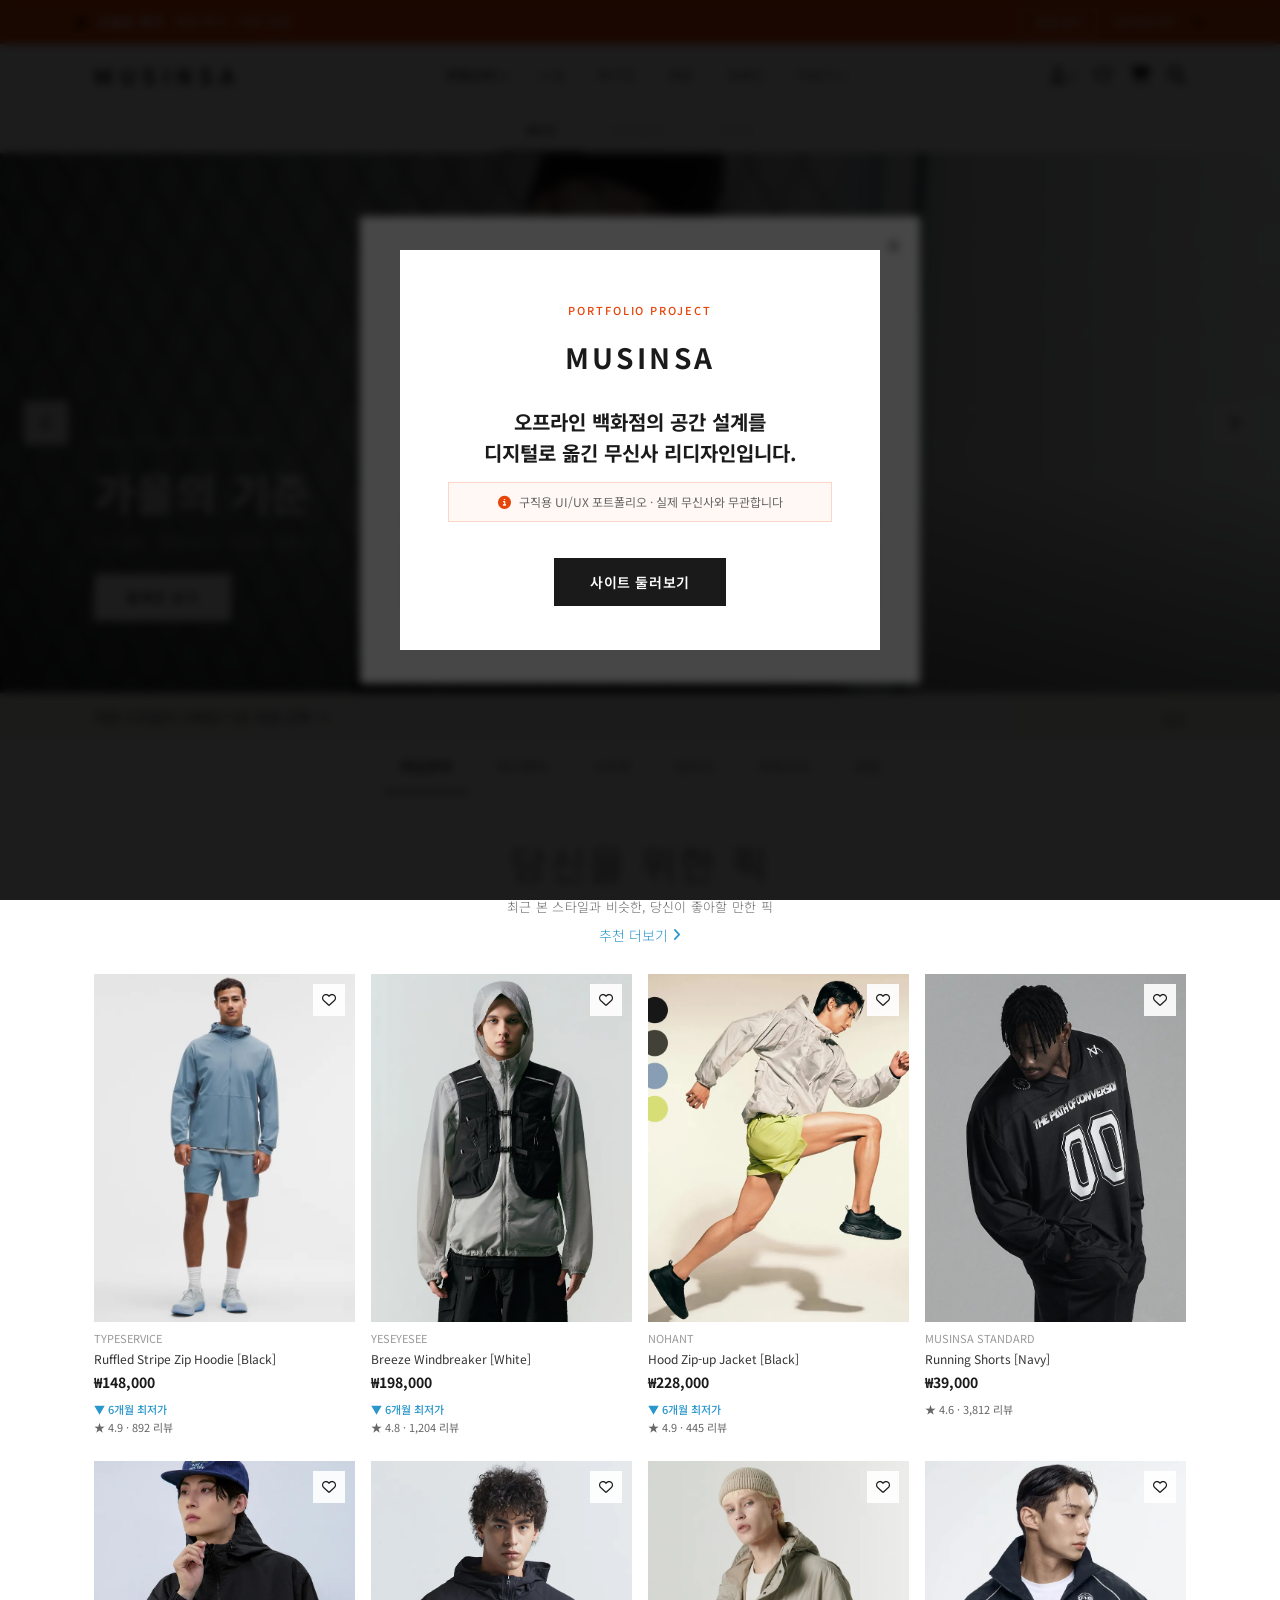
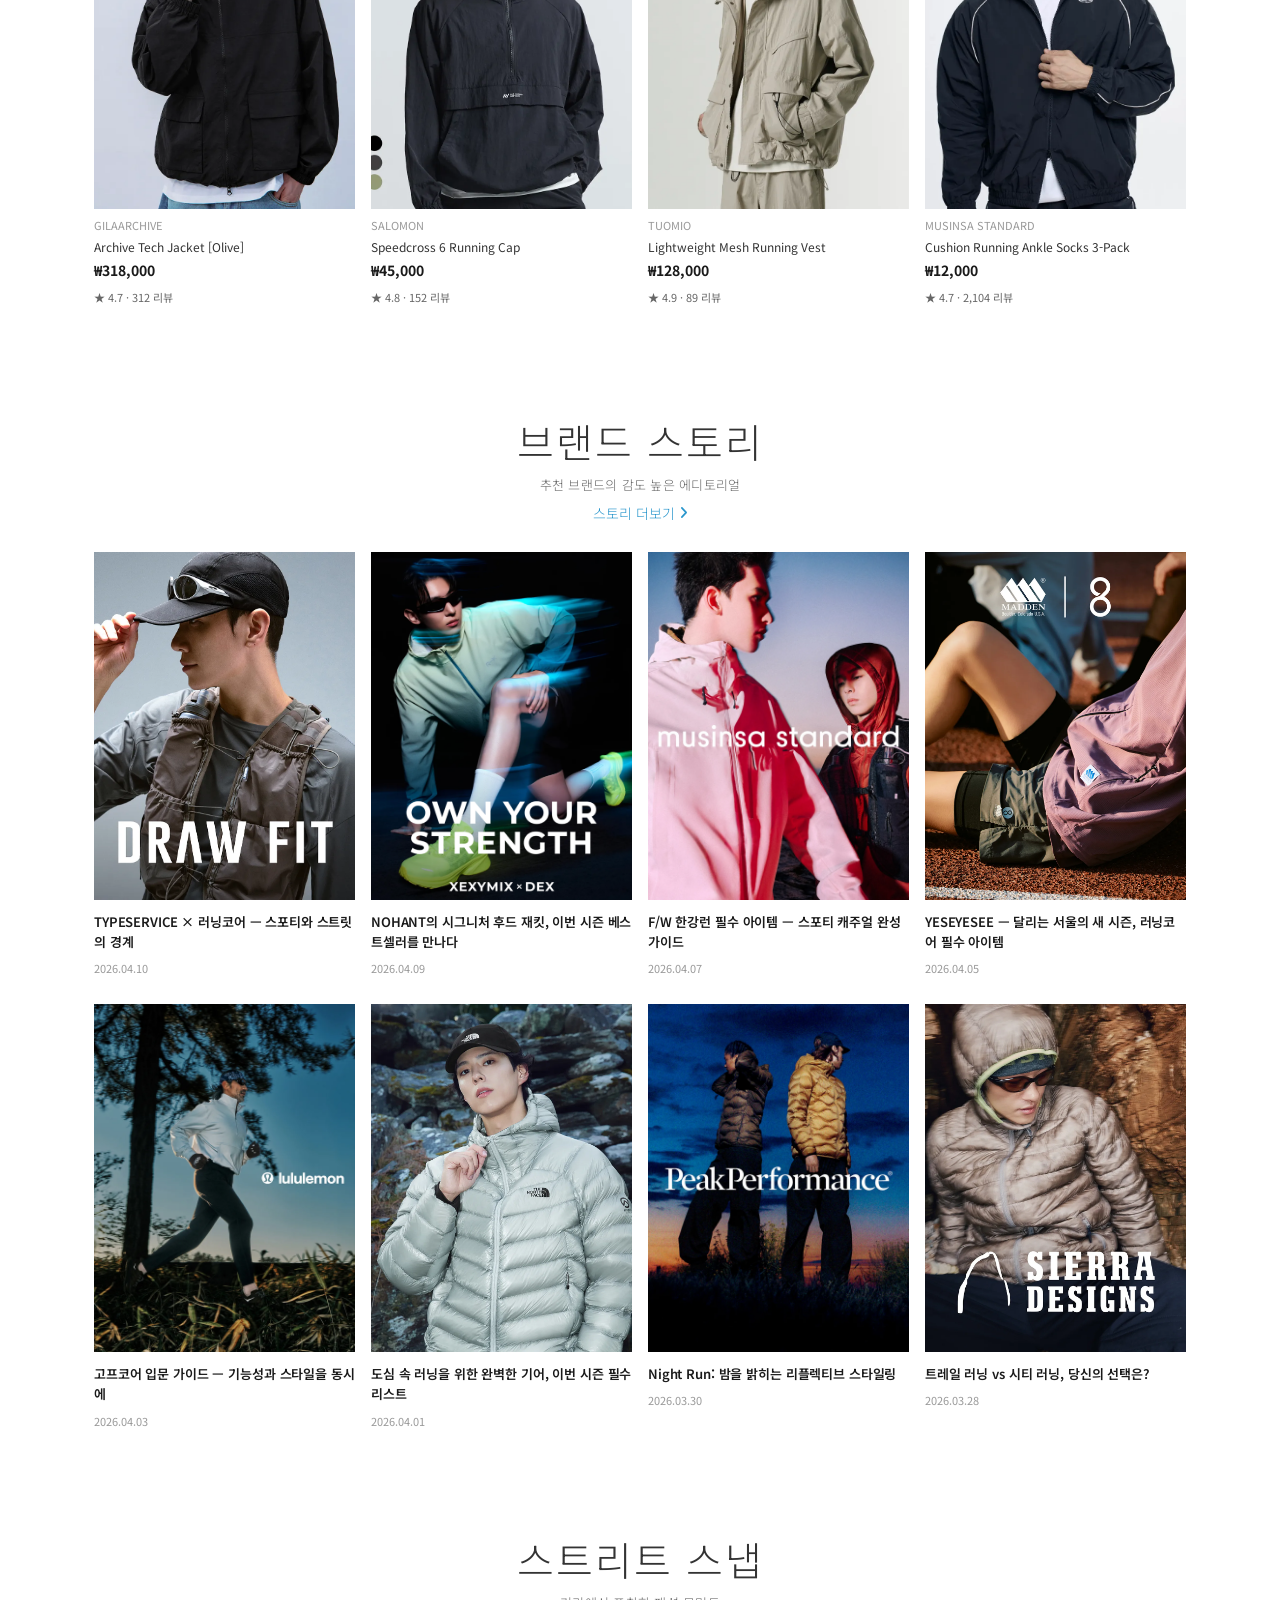
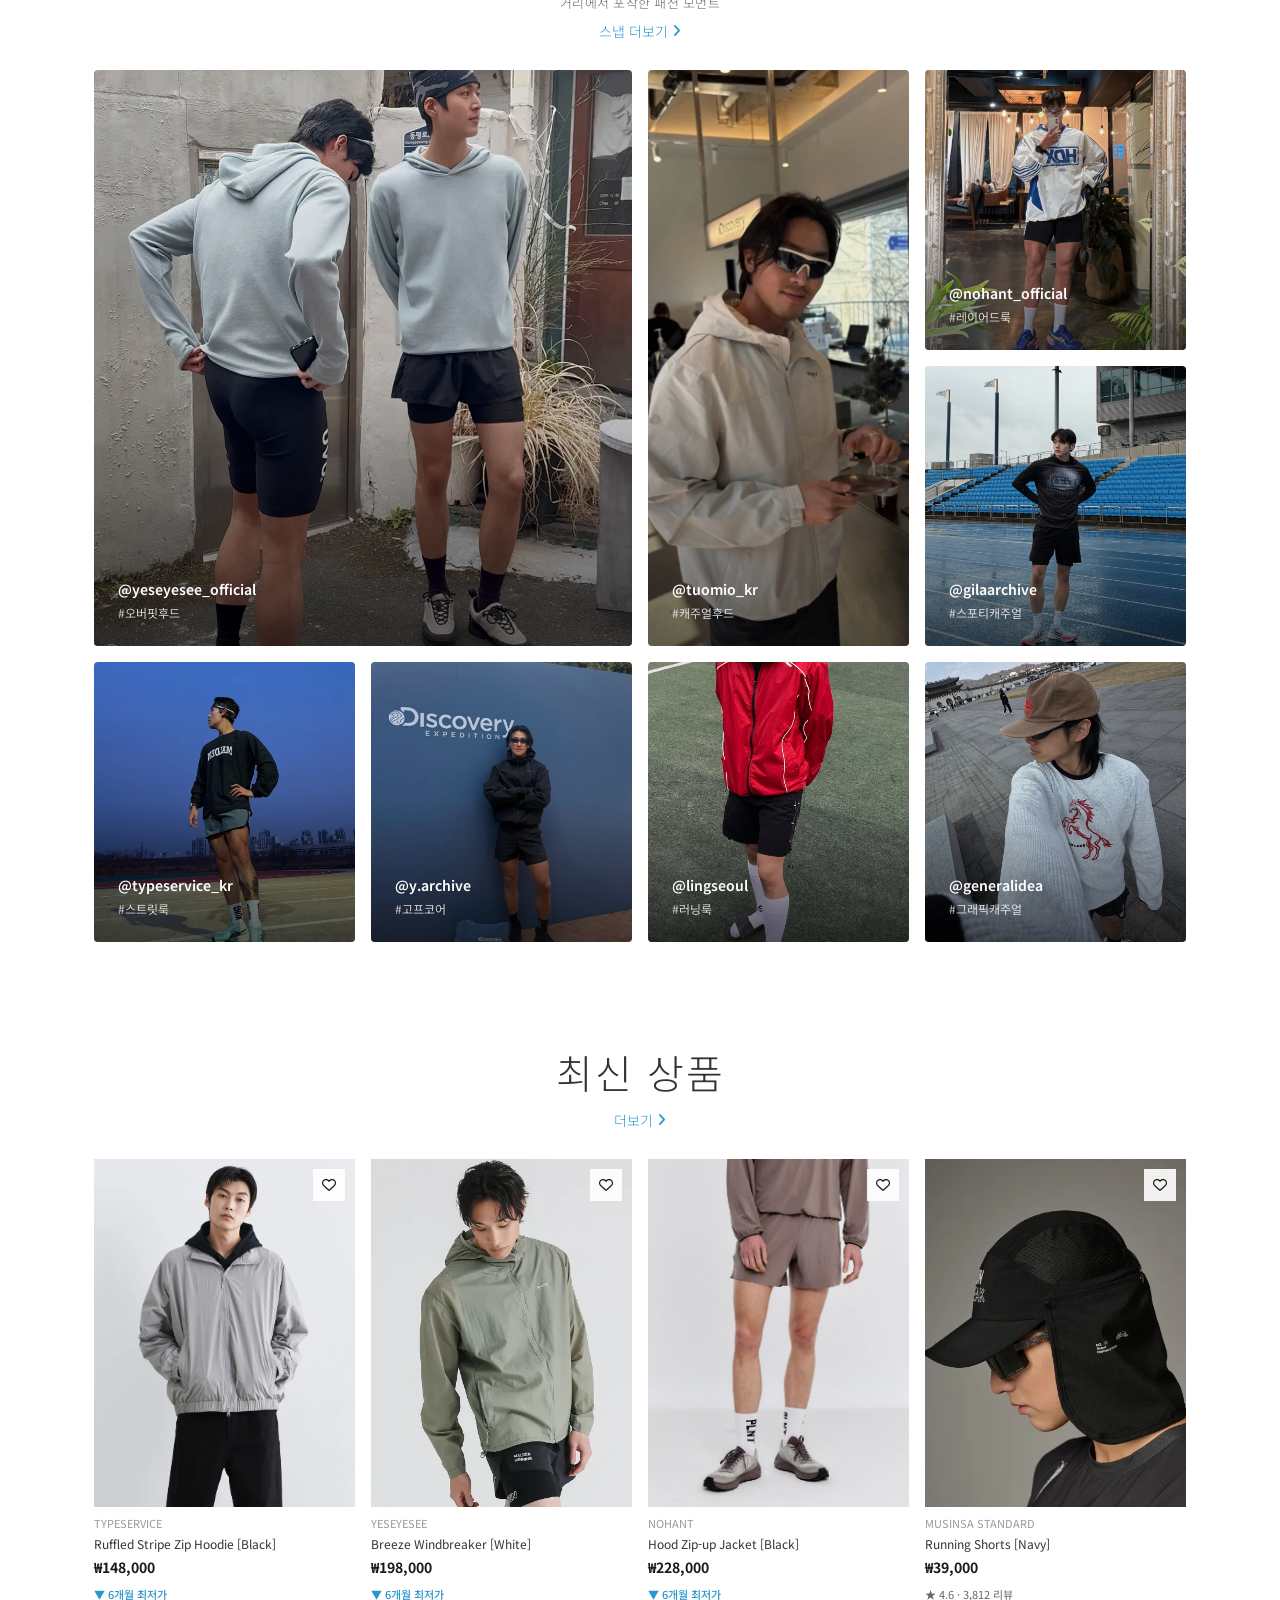
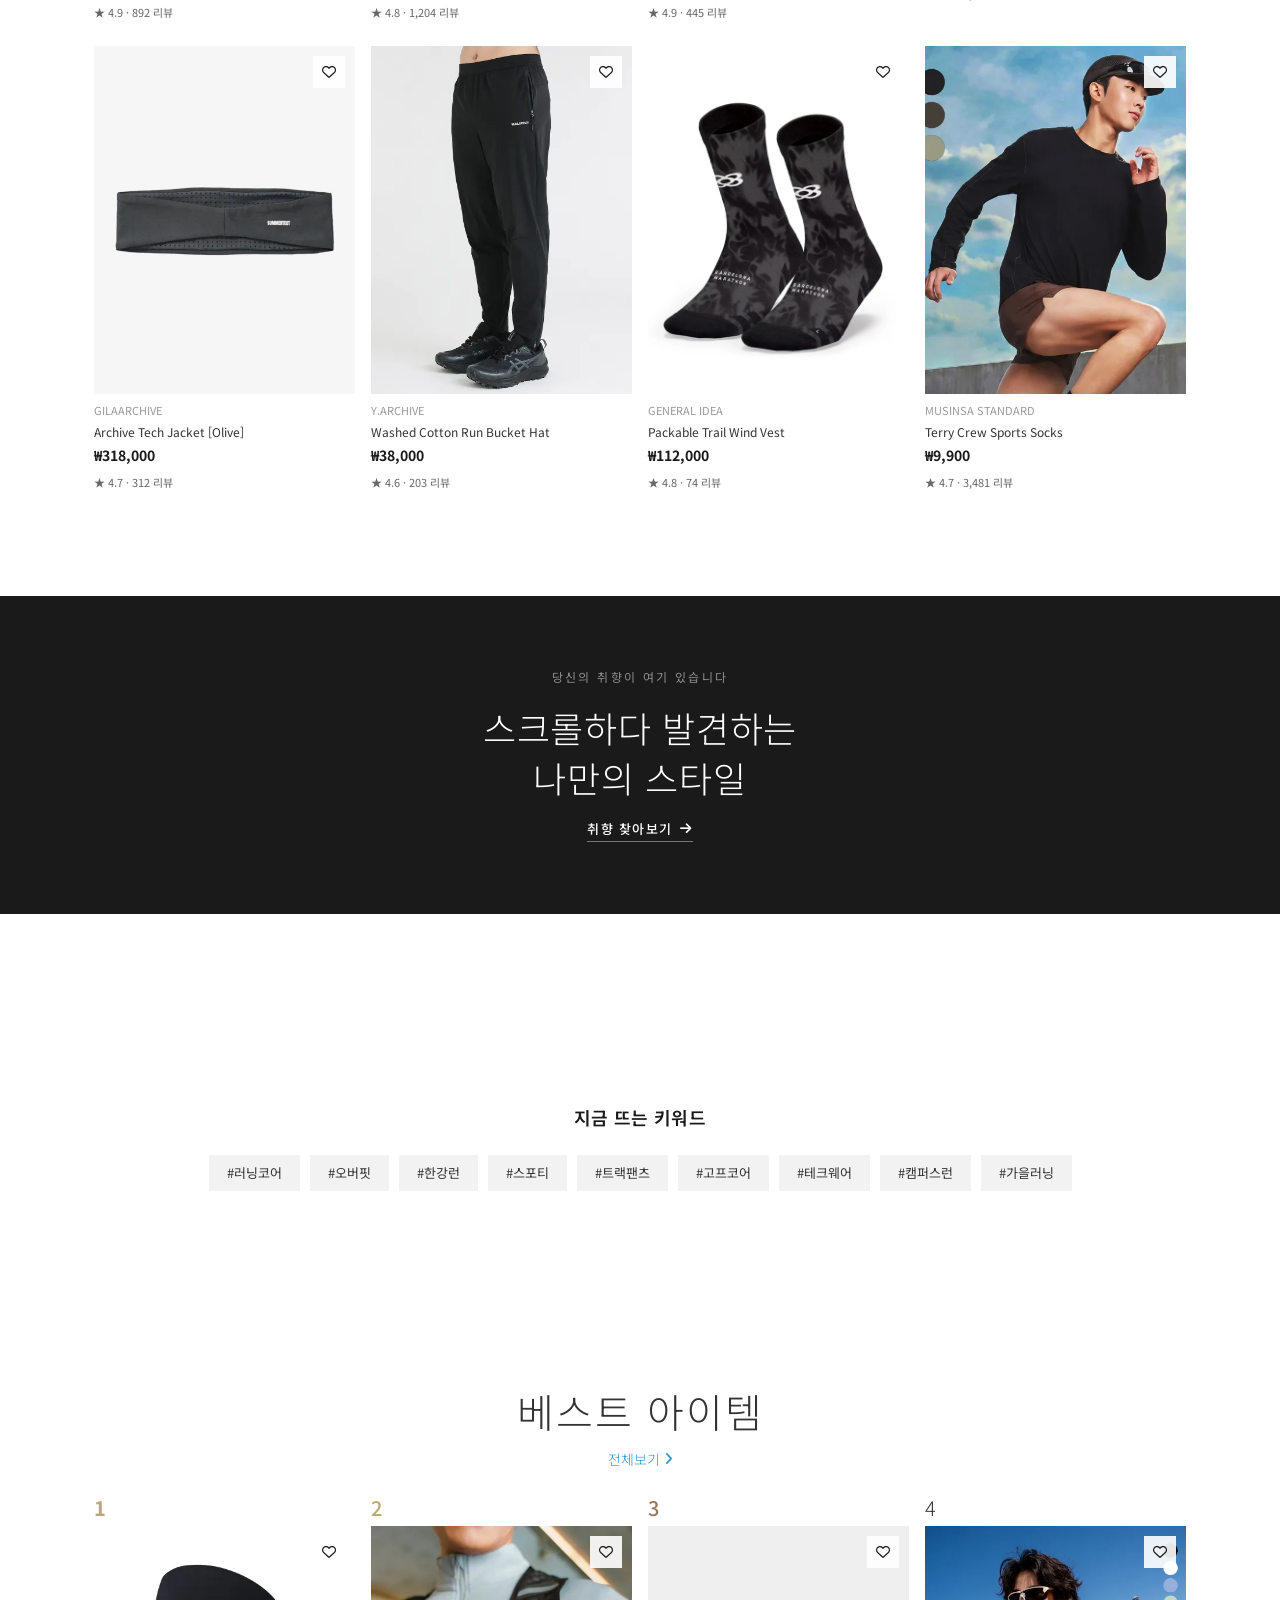
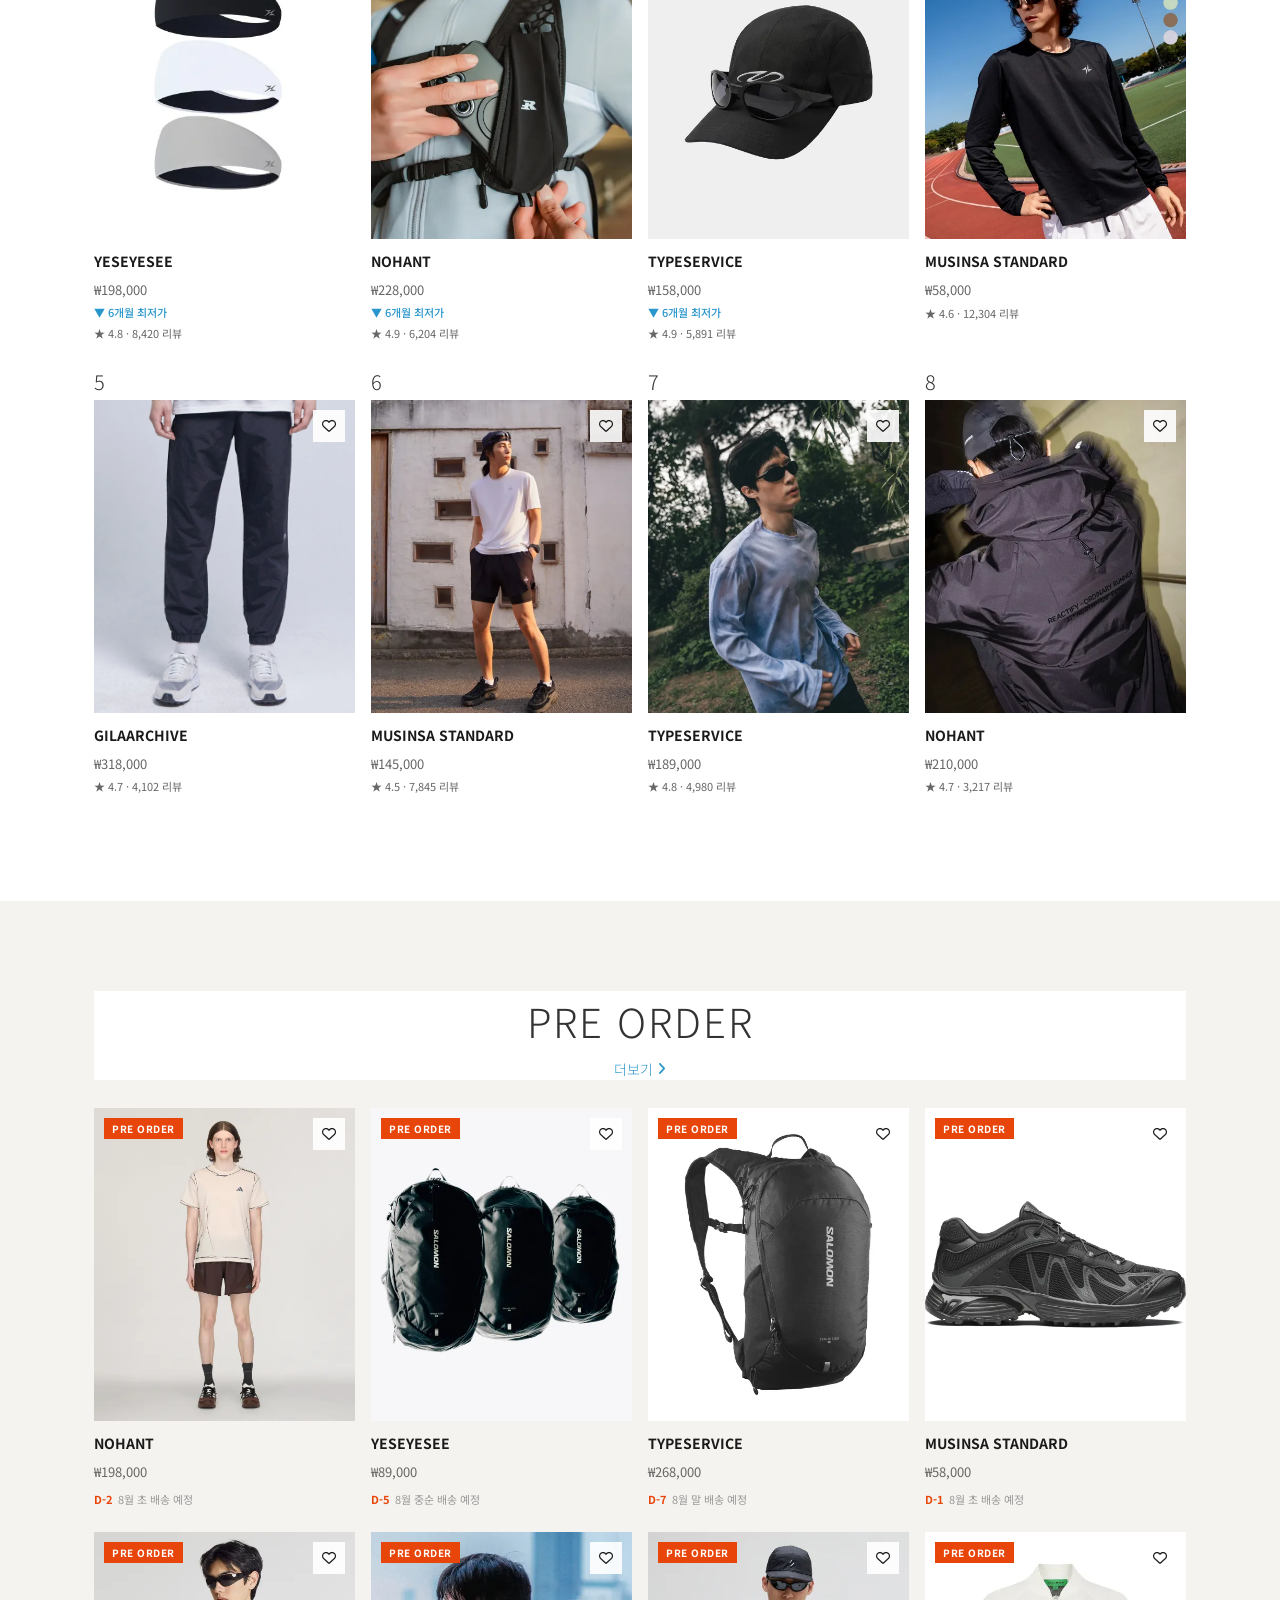
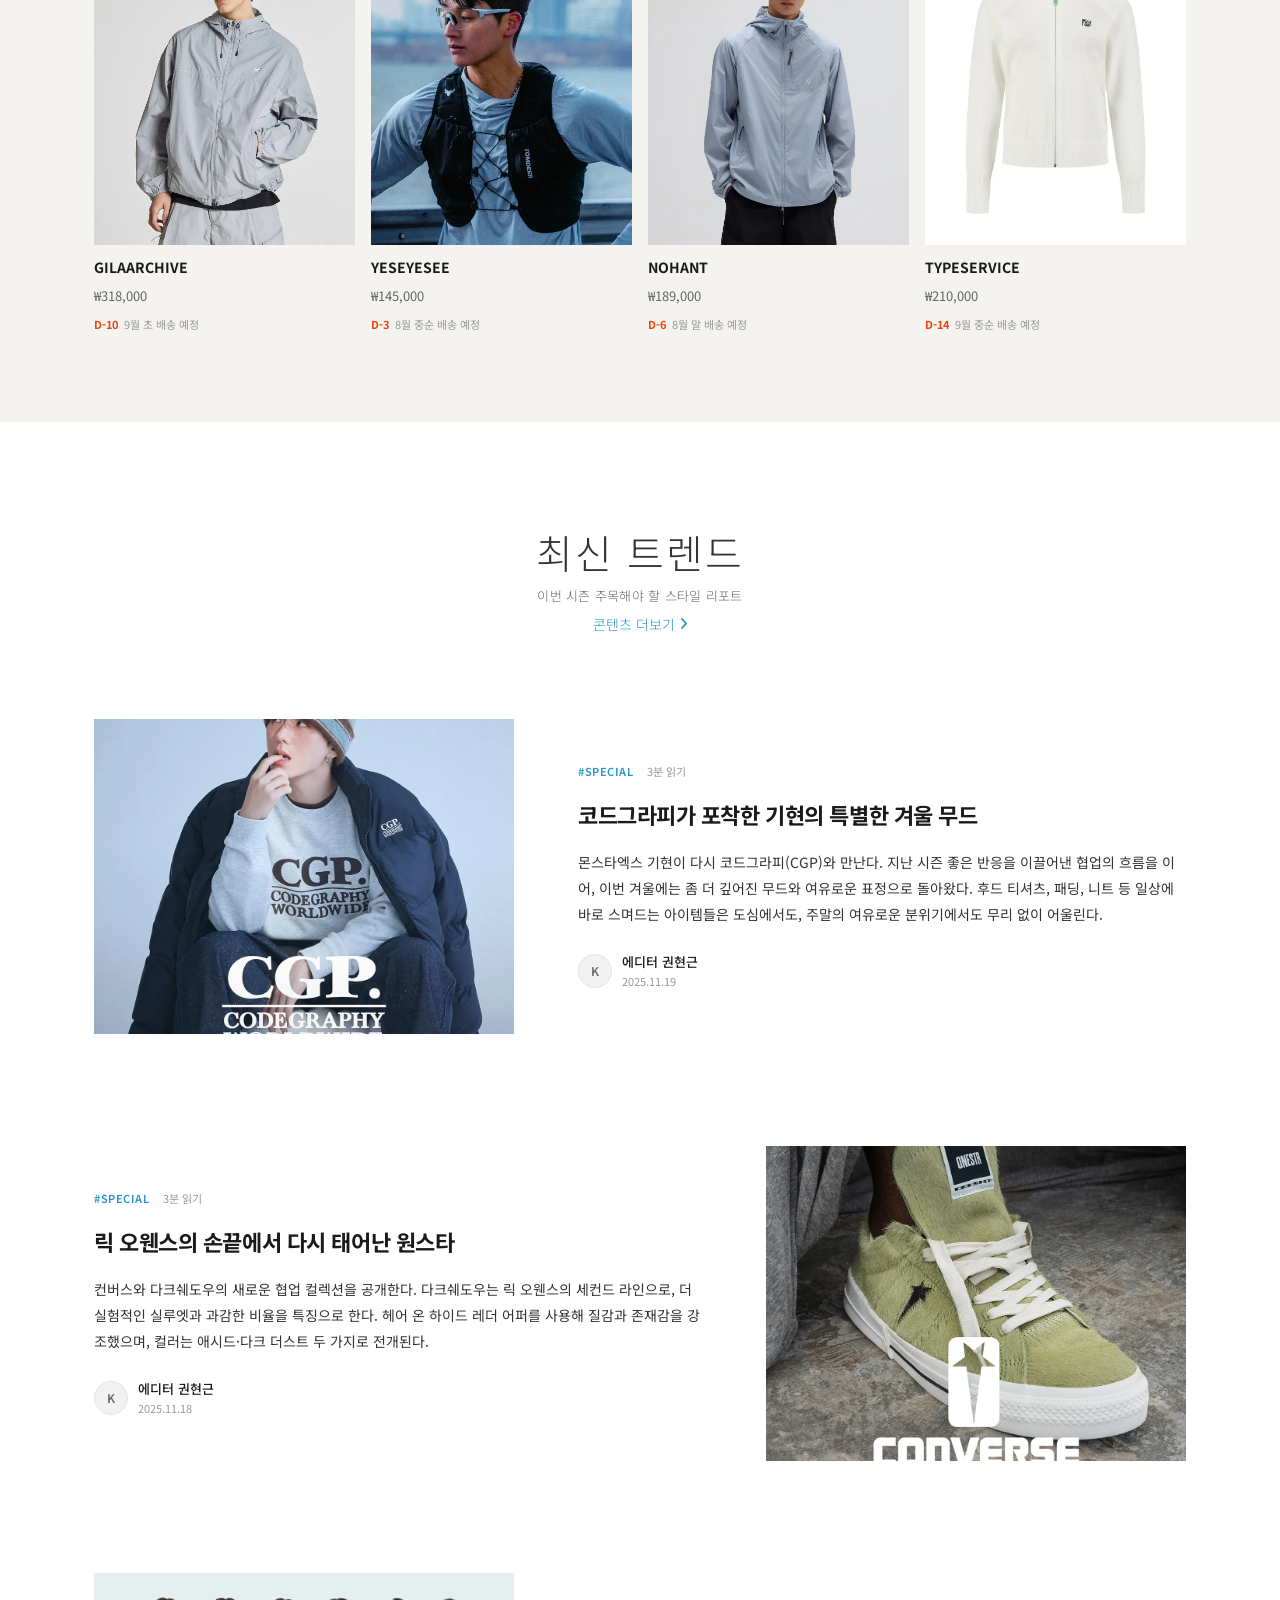
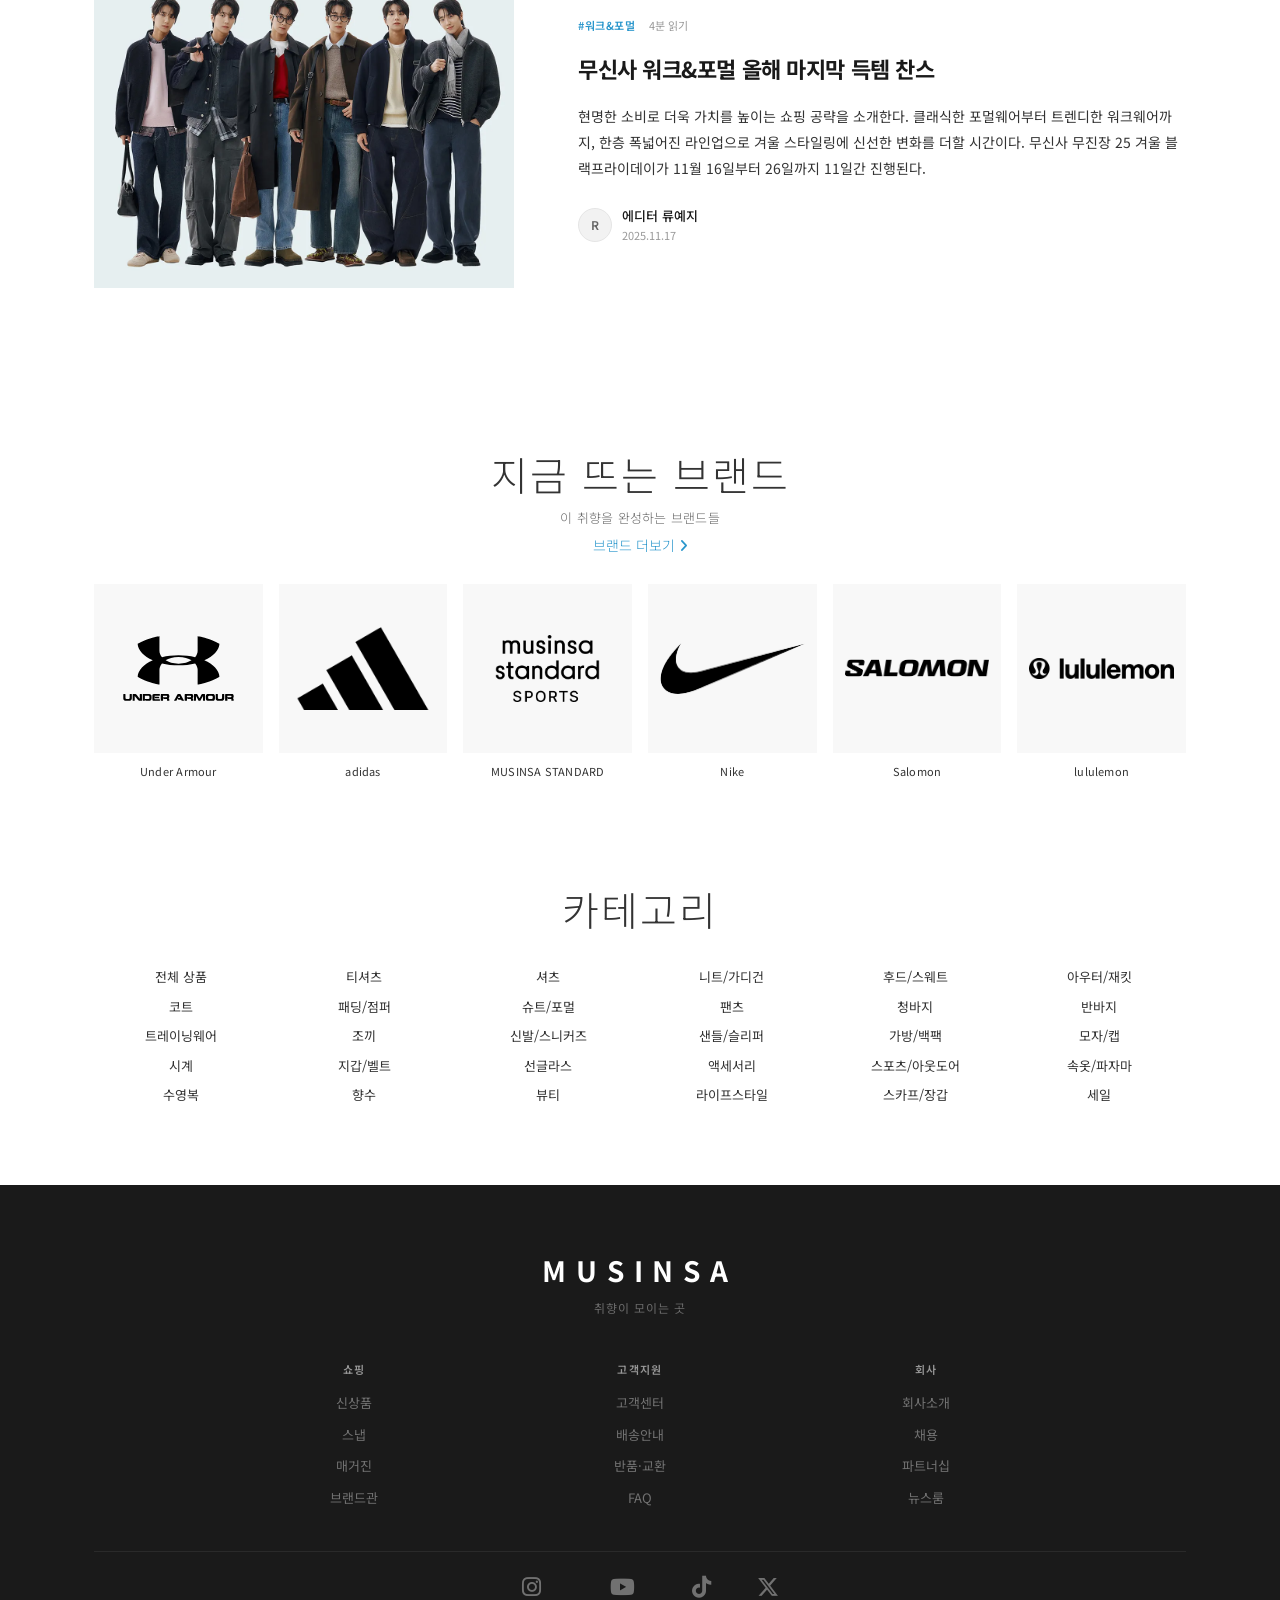
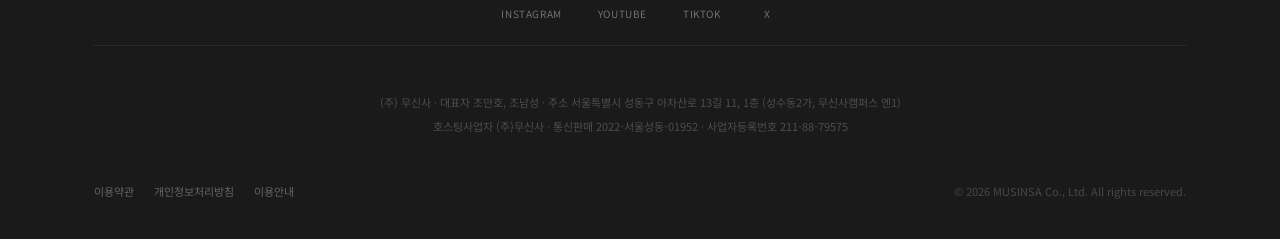
==== commit 743ea47a: "edit1" ====
--- a/index.html
+++ b/index.html
@@ -13,7 +13,6 @@
 </head>
 <body>
 
-  <!-- Flash Sale Strip -->
   <aside class="flash-strip" aria-label="플래시 세일 안내">
     <div class="flash-strip__inner">
       <span class="flash-strip__icon"><i class="fa-solid fa-bolt"></i></span>
@@ -27,7 +26,6 @@
     </div>
   </aside>
 
-  <!-- Navigation -->
   <header>
     <nav class="nav" aria-label="주요 메뉴">
       <a href="index.html" class="nav__logo">MUSINSA</a>
@@ -60,7 +58,6 @@
       <button type="button" class="nav__hamburger" id="navHamburger" aria-label="메뉴 열기" aria-expanded="false" aria-controls="navDrawer">
         <span></span><span></span><span></span>
       </button>
-      <!-- Category Dropdown -->
       <div class="cat-dropdown" id="catDropdown" role="region" aria-label="카테고리 메뉴">
         <div class="cat-dropdown__tabs" role="tablist">
           <button type="button" class="cat-dropdown__tab cat-dropdown__tab--active" data-gender="men" role="tab">MEN</button>
@@ -73,7 +70,6 @@
     <div class="cat-backdrop" id="catBackdrop"></div>
   </header>
 
-  <!-- Mobile Nav Drawer -->
   <div class="nav-drawer" id="navDrawer" role="dialog" aria-modal="true" aria-label="사이트 메뉴">
     <div class="nav-drawer__overlay" id="navDrawerOverlay"></div>
     <div class="nav-drawer__panel">
@@ -103,14 +99,12 @@
     </div>
   </div>
 
-  <!-- Gender Tab Bar -->
   <div class="hero__gender-tabs" role="tablist" aria-label="성별 선택">
     <button type="button" class="hero__gender-tab hero__gender-tab--active" role="tab" aria-selected="true" data-gender="men">MEN</button>
-    <button type="button" class="hero__gender-tab" role="tab" aria-selected="false" data-gender="women" disabled>WOMEN</button>
-    <button type="button" class="hero__gender-tab" role="tab" aria-selected="false" data-gender="kids" disabled>KIDS</button>
-  </div>
-
-  <!-- Hero Section -->
+    <button type="button" class="hero__gender-tab" role="tab" aria-selected="false" data-gender="women" data-tooltip="이번 데모는 MEN 축으로 시연합니다. 동일 패턴이 WOMEN·KIDS에도 적용됩니다." disabled>WOMEN</button>
+    <button type="button" class="hero__gender-tab" role="tab" aria-selected="false" data-gender="kids" data-tooltip="이번 데모는 MEN 축으로 시연합니다. 동일 패턴이 WOMEN·KIDS에도 적용됩니다." disabled>KIDS</button>
+  </div>
+
   <section class="hero" aria-label="메인 배너">
     <div class="hero__slider"></div>
     <div class="hero__pager" id="heroPager" role="group" aria-label="슬라이드 탐색"></div>
@@ -118,20 +112,17 @@
     <button type="button" class="hero__arrow hero__arrow--next" id="heroNext" aria-label="다음 슬라이드"><i class="fa-solid fa-chevron-right"></i></button>
   </section>
 
-  <!-- Onboarding Banner -->
   <aside class="onboarding-banner" id="onboardingBanner" aria-label="취향 설정 안내">
     <span>어떤 스타일이 나에요? 5초 취향 선택 →</span>
     <button type="button" class="onboarding-banner__close" id="onboardingClose">닫기</button>
   </aside>
 
-  <!-- Scroll Nav -->
   <nav class="scroll-nav" aria-label="스타일 클러스터 탐색">
     <ul class="scroll-nav__list"></ul>
   </nav>
 
   <main class="main-content">
 
-    <!-- 당신을 위한 픽 -->
     <section class="section-block" aria-labelledby="pick-title">
       <header class="section-block__header">
         <div class="section-block__title-group">
@@ -143,7 +134,6 @@
       <div data-render="products"></div>
     </section>
 
-    <!-- 브랜드 스토리 -->
     <section class="section-block" aria-labelledby="brand-story-title">
       <header class="section-block__header">
         <div class="section-block__title-group">
@@ -155,7 +145,6 @@
       <div id="brand-stories-content"></div>
     </section>
 
-    <!-- 스트리트 스냅 -->
     <section class="section-block" aria-labelledby="snaps-title">
       <header class="section-block__header">
         <div class="section-block__title-group">
@@ -167,7 +156,6 @@
       <div class="lookbook-snap-grid" id="snaps-content"></div>
     </section>
 
-    <!-- 최신 상품 -->
     <section class="section-block" aria-labelledby="latest-title">
       <header class="section-block__header">
         <div class="section-block__title-group">
@@ -178,20 +166,17 @@
       <div data-render="latest-products"></div>
     </section>
 
-    <!-- Editorial Break -->
     <aside class="editorial-break" aria-label="취향 탐색 유도">
       <p class="editorial-break__eyebrow">당신의 취향이 여기 있습니다</p>
       <h2 class="editorial-break__title">스크롤하다 발견하는<br>나만의 스타일</h2>
       <a href="#" class="editorial-break__cta">취향 찾아보기 <i class="fa-solid fa-arrow-right"></i></a>
     </aside>
 
-    <!-- 지금 뜨는 키워드 -->
     <section class="trending-keywords" aria-labelledby="keywords-title">
       <h2 class="trending-keywords__title" id="keywords-title">지금 뜨는 키워드</h2>
       <div class="trending-keywords__lists"></div>
     </section>
 
-    <!-- 베스트 아이템 -->
     <section class="section-block" aria-labelledby="rankings-title">
       <header class="section-block__header">
         <div class="section-block__title-group">
@@ -202,7 +187,6 @@
       <div id="rankings-content"></div>
     </section>
 
-    <!-- PRE ORDER -->
     <section class="section-block section-block--cream" aria-labelledby="preorder-title">
       <header class="section-block__header">
         <div class="section-block__title-group">
@@ -213,7 +197,6 @@
       <div id="preorders-content"></div>
     </section>
 
-    <!-- 최신 트렌드 -->
     <section class="section-block" aria-labelledby="photoblog-title">
       <header class="section-block__header">
         <div class="section-block__title-group">
@@ -225,7 +208,6 @@
       <div id="photoblog-content"></div>
     </section>
 
-    <!-- 지금 뜨는 브랜드 -->
     <section class="section-block" aria-labelledby="brands-title">
       <header class="section-block__header">
         <div class="section-block__title-group">
@@ -237,7 +219,6 @@
       <div id="brands-content"></div>
     </section>
 
-    <!-- 카테고리 -->
     <section class="section-block item-category" aria-labelledby="categories-title">
       <header class="section-block__header">
         <h2 class="section-block__title" id="categories-title">카테고리</h2>
@@ -247,17 +228,14 @@
 
   </main>
 
-  <!-- Footer -->
   <footer class="footer">
     <div class="footer__inner">
 
-      <!-- 로고 + 태그라인 -->
       <div class="footer__head">
         <strong class="footer__logo">MUSINSA</strong>
         <p class="footer__tagline">취향이 모이는 곳</p>
       </div>
 
-      <!-- 링크 컬럼 -->
       <nav class="footer__nav">
         <div class="footer__nav-col">
           <p class="footer__nav-heading">쇼핑</p>
@@ -282,7 +260,6 @@
         </div>
       </nav>
 
-      <!-- SNS -->
       <div class="footer__sns-row">
         <a href="#" class="footer__sns-link"><i class="fa-brands fa-instagram"></i><span>Instagram</span></a>
         <a href="#" class="footer__sns-link"><i class="fa-brands fa-youtube"></i><span>YouTube</span></a>
@@ -290,13 +267,11 @@
         <a href="#" class="footer__sns-link"><i class="fa-brands fa-x-twitter"></i><span>X</span></a>
       </div>
 
-      <!-- 사업자 정보 -->
       <div class="footer__biz">
         <p>(주) 무신사 &middot; 대표자 조만호, 조남성 &middot; 주소 서울특별시 성동구 아차산로 13길 11, 1층 (성수동2가, 무신사캠퍼스 엔1)</p>
         <p>호스팅사업자 (주)무신사 &middot; 통신판매 2022-서울성동-01952 &middot; 사업자등록번호 211-88-79575</p>
       </div>
 
-      <!-- 법적고지 + 카피라이트 -->
       <div class="footer__bottom">
         <div class="footer__legal">
           <a href="#">이용약관</a>
@@ -309,7 +284,6 @@
     </div>
   </footer>
 
-  <!-- Onboarding Modal -->
   <div class="onboarding-modal" id="onboardingModal" role="dialog" aria-modal="true" aria-labelledby="onboardingModalTitle">
     <div class="onboarding-modal__backdrop" id="onboardingModalBackdrop"></div>
     <div class="onboarding-modal__box">
@@ -347,7 +321,6 @@
     </div>
   </div>
 
-  <!-- Search Overlay -->
   <div class="search-overlay" id="searchOverlay" role="dialog" aria-modal="true" aria-label="검색">
     <div class="search-overlay__backdrop" id="searchBackdrop"></div>
     <div class="search-overlay__box">
@@ -357,18 +330,35 @@
     </div>
   </div>
 
-  <!-- Scroll To Top -->
   <button type="button" class="scroll-top" id="scrollTop" aria-label="맨 위로"><i class="fa-solid fa-chevron-up"></i></button>
 
-  <!-- Intro Modal -->
   <div class="intro-modal" id="introModal" role="dialog" aria-modal="true" aria-labelledby="introModalTitle">
     <div class="intro-modal__backdrop" id="introModalBackdrop"></div>
     <div class="intro-modal__box">
       <p class="intro-modal__label">PORTFOLIO PROJECT</p>
       <h1 class="intro-modal__logo">MUSINSA</h1>
-      <p class="intro-modal__title" id="introModalTitle">이 프로젝트는 구직용<br>포트폴리오입니다.</p>
-      <p class="intro-modal__desc">실제 무신사와 무관한 UI/UX 포트폴리오입니다.</p>
+      <p class="intro-modal__title" id="introModalTitle">오프라인 백화점의 공간 설계를<br>디지털로 옮긴 무신사 리디자인입니다.</p>
+      <p class="intro-modal__notice"><i class="fa-solid fa-circle-info"></i>구직용 UI/UX 포트폴리오 · 실제 무신사와 무관합니다</p>
       <button type="button" class="intro-modal__cta" id="introModalEnter">사이트 둘러보기</button>
+    </div>
+  </div>
+
+  <div class="snap-look-modal" id="snapLookModal" role="dialog" aria-modal="true" aria-labelledby="snapLookTitle">
+    <div class="snap-look-modal__backdrop" id="snapLookBackdrop"></div>
+    <div class="snap-look-modal__box">
+      <button type="button" class="snap-look-modal__close" id="snapLookClose" aria-label="닫기"><i class="fa-solid fa-xmark"></i></button>
+      <div class="snap-look-modal__snap">
+        <img src="assets/snap-1.jpg" alt="@yeseyesee_official" />
+        <div class="snap-look-modal__snap-meta">
+          <p class="snap-look-modal__username">@yeseyesee_official</p>
+          <p class="snap-look-modal__snap-tag">#오버핏후드</p>
+        </div>
+      </div>
+      <div class="snap-look-modal__panel">
+        <p class="snap-look-modal__eyebrow">SHOP THE LOOK</p>
+        <h3 class="snap-look-modal__title" id="snapLookTitle">이 룩에 사용된 아이템</h3>
+        <div class="snap-look-modal__list" id="snapLookList"></div>
+      </div>
     </div>
   </div>
 
--- a/css/style.css
+++ b/css/style.css
@@ -1,7 +1,3 @@
-/* ==========================================================================
-   Variables
-   ========================================================================== */
-
 :root {
   --clr-primary: #1A1A1A;
   --clr-secondary: #333333;
@@ -35,10 +31,6 @@
   --z-top: 9999;
 }
 
-/* ==========================================================================
-   Reset & Base
-   ========================================================================== */
-
 *, *::before, *::after { box-sizing: border-box; margin: 0; padding: 0; }
 
 html { font-size: 14px; }
@@ -54,10 +46,6 @@
 ul { list-style: none; }
 a { text-decoration: none; color: inherit; cursor: pointer; }
 button { cursor: pointer; border: none; background: none; font-family: inherit; }
-
-/* ==========================================================================
-   Navigation
-   ========================================================================== */
 
 .nav {
   position: relative;
@@ -102,10 +90,6 @@
 .nav__hamburger--open span:nth-child(2) { opacity: 0; }
 .nav__hamburger--open span:nth-child(3) { transform: translateY(-6.5px) rotate(-45deg); }
 
-/* ==========================================================================
-   Main Content Layout
-   ========================================================================== */
-
 .main-content {
   display: flex;
   flex-direction: column;
@@ -115,7 +99,6 @@
 
 .section-block { padding-inline: var(--page-x); }
 
-/* 센터 정렬 기본값. 인라인 레이아웃이 필요할 때만 --inline 수식어 사용 */
 .section-block__header {
   display: flex;
   flex-direction: column;
@@ -142,10 +125,6 @@
 
 .section-block--gray { margin: 0 calc(-1 * var(--page-x)); padding: 90px calc(var(--page-x) * 2); background: var(--clr-bg-light); }
 .section-block--cream { margin: 0 calc(-1 * var(--page-x)); padding: 90px calc(var(--page-x) * 2); background: var(--clr-bg-cream); }
-
-/* ==========================================================================
-   Footer
-   ========================================================================== */
 
 .footer { padding: 64px var(--page-x) 40px; background: var(--clr-primary); }
 .footer__inner {
@@ -188,20 +167,12 @@
 .footer__legal a:hover { color: var(--clr-white); }
 .footer__copy { font-size: 11px; color: rgba(255, 255, 255, 0.2); }
 
-/* ==========================================================================
-   Responsive: Tablet (≤1024px)
-   ========================================================================== */
-
 @media (max-width: 1024px) {
   :root { --page-x: 40px; }
   .nav__menu { gap: 20px; }
   .main-content { padding: 32px 0 60px; }
   .section-block__title { font-size: 30px; }
 }
-
-/* ==========================================================================
-   Responsive: Mobile (≤768px)
-   ========================================================================== */
 
 @media (max-width: 768px) {
   :root { --page-x: 16px; }
--- a/css/components.css
+++ b/css/components.css
@@ -1,7 +1,3 @@
-/* ==========================================================================
-   Flash Sale Strip
-   ========================================================================== */
-
 .flash-strip {
   display: flex;
   align-items: center;
@@ -35,10 +31,6 @@
 .flash-strip__close:hover { opacity: 1; }
 .flash-strip--dismissed { display: none; }
 
-/* ==========================================================================
-   Nav Drawer
-   ========================================================================== */
-
 .nav-drawer { position: fixed; inset: 0; z-index: var(--z-drawer); display: none; }
 .nav-drawer--open { display: block; }
 .nav-drawer__overlay { position: absolute; inset: 0; background: var(--clr-overlay); }
@@ -83,10 +75,6 @@
 .nav-drawer__profile-link + .nav-drawer__profile-link { border-left: none; }
 .nav-drawer__profile-link i { font-size: 16px; color: var(--clr-secondary); }
 .nav-drawer__profile-link:hover { background: var(--clr-bg-sub); color: var(--clr-primary); }
-
-/* ==========================================================================
-   Profile Dropdown
-   ========================================================================== */
 
 .profile-dropdown { position: relative; }
 
@@ -125,10 +113,6 @@
 @media (max-width: 768px) {
   .profile-dropdown { display: none; }
 }
-
-/* ==========================================================================
-   Product Card
-   ========================================================================== */
 
 .product-card__img-wrap { position: relative; aspect-ratio: 3/4; margin-bottom: 8px; background: var(--clr-bg-light); overflow: hidden; }
 .product-card__img-wrap--link { cursor: pointer; }
@@ -171,7 +155,8 @@
   transition: transform 0.25s ease;
 }
 .product-card:hover .product-card__cart,
-.ranking-card:hover .product-card__cart { transform: translateY(0); }
+.ranking-card:hover .product-card__cart,
+.preorder-card:hover .product-card__cart { transform: translateY(0); }
 
 .product-card__desc { margin-bottom: 4px; color: var(--clr-light); font-size: 11px; display: -webkit-box; -webkit-line-clamp: 1; -webkit-box-orient: vertical; overflow: hidden; }
 .product-card__name { margin-bottom: 4px; color: var(--clr-secondary); font-size: 12px; display: -webkit-box; -webkit-line-clamp: 2; -webkit-box-orient: vertical; overflow: hidden; }
@@ -181,10 +166,6 @@
 .product-card__detail { display: flex; align-items: center; gap: 4px; color: var(--clr-accent-blue); font-size: 12px; font-weight: 300; }
 .product-card__detail:hover { text-decoration: underline; }
 
-/* ==========================================================================
-   Brand Story Card
-   ========================================================================== */
-
 .brand-story-card--link { cursor: pointer; }
 .brand-story-card__img-wrap { aspect-ratio: 3/4; margin-bottom: 12px; background: var(--clr-bg-light); overflow: hidden; }
 .brand-story-card__img-wrap img { transition: transform 0.35s; }
@@ -195,10 +176,6 @@
 .brand-story-card:hover .brand-story-card__title { opacity: 0.65; }
 .brand-story-card__date { color: var(--clr-light); font-size: 11px; margin-top: 4px; display: block; }
 
-/* ==========================================================================
-   Ranking Card
-   ========================================================================== */
-
 .ranking-card__num { display: block; margin-bottom: 8px; color: var(--clr-secondary); font-size: 20px; font-weight: 300; line-height: 1; }
 .ranking-card:nth-child(1) .ranking-card__num { color: var(--clr-gold); font-weight: 700; }
 .ranking-card:nth-child(2) .ranking-card__num { color: var(--clr-gold); font-weight: 500; }
@@ -208,28 +185,28 @@
 .ranking-card__img-wrap img { transition: transform 0.3s; }
 .ranking-card:hover .ranking-card__img-wrap img { transform: scale(1.04); }
 
-.ranking-card__badge { position: absolute; top: 10px; left: 10px; padding: 3px 8px; background: var(--clr-accent-orange); color: var(--clr-white); font-size: 10px; font-weight: 700; letter-spacing: 0.05em; }
 .ranking-card__brand { margin-bottom: 4px; font-size: 14px; font-weight: 700; }
 .ranking-card__price { color: var(--clr-muted); font-size: 13px; }
 .ranking-card__info { display: flex; flex-direction: column; gap: 4px; }
 .ranking-card__price-hint { color: var(--clr-accent-blue); font-size: 11px; font-weight: 500; }
-.ranking-card__preorder-meta { display: flex; align-items: center; gap: 6px; margin-top: 6px; }
-.ranking-card__deadline { font-size: 11px; font-weight: 700; color: var(--clr-accent-orange); }
-.ranking-card__ship { font-size: 11px; color: var(--clr-light); }
-
-/* ==========================================================================
-   Brand Card
-   ========================================================================== */
+
+.preorder-card__img-wrap { position: relative; aspect-ratio: 5/6; margin-bottom: 12px; background: var(--clr-bg-light); overflow: hidden; }
+.preorder-card__img-wrap img { transition: transform 0.3s; }
+.preorder-card:hover .preorder-card__img-wrap img { transform: scale(1.04); }
+
+.preorder-card__badge { position: absolute; top: 10px; left: 10px; padding: 3px 8px; background: var(--clr-accent-orange); color: var(--clr-white); font-size: 10px; font-weight: 700; letter-spacing: 0.05em; }
+.preorder-card__brand { margin-bottom: 4px; font-size: 14px; font-weight: 700; }
+.preorder-card__price { color: var(--clr-muted); font-size: 13px; }
+.preorder-card__info { display: flex; flex-direction: column; gap: 4px; }
+.preorder-card__meta { display: flex; align-items: center; gap: 6px; margin-top: 6px; }
+.preorder-card__deadline { font-size: 11px; font-weight: 700; color: var(--clr-accent-orange); }
+.preorder-card__ship { font-size: 11px; color: var(--clr-light); }
 
 .brand-card { display: flex; flex-direction: column; align-items: center; gap: 10px; }
 .brand-card__logo { width: 100%; aspect-ratio: 1; padding: 12px; display: flex; align-items: center; justify-content: center; background: var(--clr-bg-sub); font-size: 11px; font-weight: 700; letter-spacing: 0.05em; text-align: center; line-height: 1.4; transition: var(--transition); }
 .brand-card__logo img { width: 100%; height: 100%; object-fit: contain; }
 .brand-card:hover .brand-card__logo { box-shadow: 0 2px 12px rgba(0, 0, 0, 0.08); }
 .brand-card__name { color: var(--clr-secondary); font-size: 11px; text-align: center; letter-spacing: 0.02em; }
-
-/* ==========================================================================
-   Cluster Lookbook Card
-   ========================================================================== */
 
 .cluster-lookbook-card { display: grid; grid-template-columns: 220px 1fr; gap: 0 52px; align-items: center; padding: 32px 0 24px; }
 .cluster-lookbook-card__left { display: flex; flex-direction: column; justify-content: space-between; gap: 32px; }
@@ -390,10 +367,6 @@
 .photoblog-long-entry__name { font-size: 13px; font-weight: 500; margin-bottom: 2px; }
 .photoblog-long-entry__date { color: var(--clr-light); font-size: 11px; }
 
-/* ==========================================================================
-   Onboarding Modal
-   ========================================================================== */
-
 .onboarding-modal { position: fixed; inset: 0; z-index: var(--z-modal); display: none; }
 .onboarding-modal--open { display: block; }
 .onboarding-modal__backdrop { position: absolute; inset: 0; background: var(--clr-overlay-dark); }
@@ -427,10 +400,6 @@
 .onboarding-modal__skip { margin-top: 4px; color: var(--clr-light); font-size: 12px; text-decoration: underline; cursor: pointer; }
 .onboarding-modal__skip:hover { color: var(--clr-muted); }
 
-/* ==========================================================================
-   Search Overlay
-   ========================================================================== */
-
 .search-overlay { position: fixed; inset: 0; z-index: var(--z-search); display: none; }
 .search-overlay--open { display: block; }
 .search-overlay__backdrop { position: absolute; inset: 0; background: rgba(0, 0, 0, 0.45); }
@@ -452,10 +421,6 @@
 .search-overlay__submit:hover { opacity: 0.6; }
 .search-overlay__close { color: var(--clr-muted); font-size: 18px; transition: var(--transition); }
 .search-overlay__close:hover { color: var(--clr-primary); }
-
-/* ==========================================================================
-   Scroll To Top
-   ========================================================================== */
 
 .scroll-top {
   position: fixed;
@@ -477,10 +442,6 @@
 .scroll-top--visible { opacity: 1; pointer-events: auto; }
 .scroll-top:hover { background: var(--clr-secondary); }
 
-/* ==========================================================================
-   Trending Keywords
-   ========================================================================== */
-
 .trending-keywords { padding: 90px 0; text-align: center; }
 .trending-keywords__title { margin-bottom: 24px; font-size: 18px; font-weight: 600; letter-spacing: 0.02em; }
 .trending-keywords__lists { display: contents; }
@@ -488,10 +449,6 @@
 .trending-keywords__tag { padding: 8px 18px; background: var(--clr-bg-light); color: var(--clr-secondary); font-size: 13px; cursor: pointer; transition: var(--transition); white-space: nowrap; }
 .trending-keywords__tag:hover { background: var(--clr-bg-light); color: var(--clr-primary); }
 
-/* ==========================================================================
-   Item Category Tabs & Items
-   ========================================================================== */
-
 .item-category__tabs { display: flex; justify-content: center; gap: 40px; margin-bottom: 32px; }
 .item-category__tab { padding-bottom: 12px; border-bottom: 2px solid transparent; color: var(--clr-muted); font-size: 14px; letter-spacing: 0.1em; transition: var(--transition); margin-bottom: -1px; }
 .item-category__tab:hover, .item-category__tab--active { color: var(--clr-primary); border-bottom-color: var(--clr-primary); }
@@ -499,11 +456,6 @@
 
 .category-grid__item { color: var(--clr-secondary); font-size: 13px; cursor: pointer; transition: var(--transition); }
 .category-grid__item:hover { color: var(--clr-primary); }
-
-
-/* ==========================================================================
-   Responsive: Tablet (≤1024px)
-   ========================================================================== */
 
 @media (max-width: 1024px) {
   .flash-strip { padding-inline: 40px; }
@@ -513,10 +465,6 @@
   .photoblog-long-entry, .photoblog-long-entry--reverse { grid-template-columns: 1fr 1fr; gap: 40px; }
 }
 
-/* ==========================================================================
-   Responsive: Mobile (≤768px)
-   ========================================================================== */
-
 @media (max-width: 768px) {
   .flash-strip { padding-inline: 16px; font-size: 12px; }
   .flash-strip__desc, .flash-strip__cta { display: none; }
@@ -533,10 +481,6 @@
   .editorial-cluster__side { grid-template-rows: none; grid-template-columns: 1fr 1fr; height: 180px; }
   .editorial-cluster__title { font-size: 20px; }
 }
-
-/* ==========================================================================
-   Category Dropdown
-   ========================================================================== */
 
 .cat-dropdown {
   display: none;
@@ -618,10 +562,6 @@
   .cat-dropdown__item { padding: 8px 10px; font-size: 12px; }
 }
 
-/* ==========================================================================
-   Intro Modal
-   ========================================================================== */
-
 .intro-modal {
   position: fixed;
   inset: 0;
@@ -690,6 +630,27 @@
   line-height: 1.7;
   margin-bottom: 36px;
   word-break: keep-all;
+}
+
+.intro-modal__notice {
+  display: flex;
+  align-items: center;
+  justify-content: center;
+  gap: 8px;
+  width: 100%;
+  padding: 10px 14px;
+  background: #FFF8F5;
+  border: 1px solid rgba(232, 69, 10, 0.2);
+  font-size: 12px;
+  color: var(--clr-muted);
+  margin-bottom: 36px;
+  word-break: keep-all;
+}
+
+.intro-modal__notice i {
+  color: var(--clr-accent-orange);
+  font-size: 13px;
+  flex-shrink: 0;
 }
 
 .intro-modal__cta {
@@ -712,3 +673,163 @@
   .intro-modal__logo { font-size: 22px; }
   .intro-modal__title { font-size: 17px; }
 }
+
+.lookbook-snap-card--shoppable { cursor: pointer; }
+.lookbook-snap-card--shoppable:hover .lookbook-snap-card__shop-badge { opacity: 1; transform: translateY(0); }
+
+.lookbook-snap-card__shop-badge {
+  position: absolute;
+  bottom: 52px;
+  left: 50%;
+  transform: translateX(-50%) translateY(6px);
+  background: var(--clr-white);
+  color: var(--clr-primary);
+  font-size: 11px;
+  font-weight: 700;
+  letter-spacing: 0.1em;
+  padding: 7px 14px;
+  white-space: nowrap;
+  opacity: 0;
+  transition: opacity 0.25s ease, transform 0.25s ease;
+  display: flex;
+  align-items: center;
+  gap: 6px;
+  pointer-events: none;
+}
+
+.snap-look-modal {
+  position: fixed;
+  inset: 0;
+  z-index: var(--z-modal);
+  display: none;
+  align-items: center;
+  justify-content: center;
+}
+.snap-look-modal--open { display: flex; }
+
+.snap-look-modal__backdrop {
+  position: absolute;
+  inset: 0;
+  background: rgba(0, 0, 0, 0.65);
+  -webkit-backdrop-filter: blur(3px);
+  backdrop-filter: blur(3px);
+}
+
+.snap-look-modal__box {
+  position: relative;
+  display: grid;
+  grid-template-columns: 44% 1fr;
+  width: min(780px, calc(100vw - 32px));
+  background: var(--clr-white);
+  overflow: hidden;
+  animation: introSlideUp 0.35s cubic-bezier(0.22, 1, 0.36, 1) both;
+}
+
+.snap-look-modal__close {
+  position: absolute;
+  top: 16px;
+  right: 18px;
+  width: 32px;
+  height: 32px;
+  display: flex;
+  align-items: center;
+  justify-content: center;
+  background: var(--clr-white);
+  font-size: 16px;
+  color: var(--clr-muted);
+  z-index: 1;
+  transition: var(--transition);
+}
+.snap-look-modal__close:hover { color: var(--clr-primary); }
+
+.snap-look-modal__snap {
+  position: relative;
+  min-height: 480px;
+  overflow: hidden;
+}
+.snap-look-modal__snap img {
+  position: absolute;
+  inset: 0;
+  width: 100%;
+  height: 100%;
+  object-fit: cover;
+}
+
+.snap-look-modal__snap-meta {
+  position: absolute;
+  bottom: 0;
+  inset-inline: 0;
+  padding: 56px 20px 20px;
+  background: linear-gradient(to top, rgba(0,0,0,0.65), transparent);
+  color: var(--clr-white);
+}
+.snap-look-modal__username { font-size: 13px; font-weight: 600; margin-bottom: 4px; }
+.snap-look-modal__snap-tag { font-size: 12px; opacity: 0.75; }
+
+.snap-look-modal__panel {
+  padding: 44px 36px 36px;
+  display: flex;
+  flex-direction: column;
+  justify-content: center;
+  gap: 0;
+}
+
+.snap-look-modal__eyebrow {
+  font-size: 10px;
+  font-weight: 700;
+  letter-spacing: 0.2em;
+  color: var(--clr-accent-orange);
+  margin-bottom: 10px;
+}
+.snap-look-modal__title {
+  font-size: 18px;
+  font-weight: 700;
+  color: var(--clr-primary);
+  margin-bottom: 28px;
+  padding-bottom: 20px;
+  border-bottom: 2px solid var(--clr-primary);
+}
+
+.snap-look-modal__list { display: flex; flex-direction: column; }
+
+.snap-look-item {
+  display: grid;
+  grid-template-columns: 80px 1fr;
+  gap: 16px;
+  padding: 18px 0;
+  border-bottom: 1px solid var(--clr-border-light);
+  color: var(--clr-primary);
+  transition: var(--transition);
+}
+.snap-look-item:last-child { border-bottom: none; }
+.snap-look-item:hover { opacity: 0.65; }
+
+.snap-look-item__img {
+  width: 80px;
+  height: 100px;
+  background: var(--clr-bg-light);
+  overflow: hidden;
+  flex-shrink: 0;
+}
+.snap-look-item__img img { width: 100%; height: 100%; object-fit: cover; }
+
+.snap-look-item__info { display: flex; flex-direction: column; justify-content: center; gap: 5px; }
+.snap-look-item__brand { font-size: 10px; font-weight: 700; letter-spacing: 0.1em; color: var(--clr-muted); text-transform: uppercase; }
+.snap-look-item__name { font-size: 13px; color: var(--clr-primary); line-height: 1.45; }
+.snap-look-item__price { font-size: 15px; font-weight: 700; color: var(--clr-primary); }
+.snap-look-item__cta {
+  display: inline-flex;
+  align-items: center;
+  gap: 4px;
+  margin-top: 2px;
+  font-size: 11px;
+  font-weight: 600;
+  color: var(--clr-accent-blue);
+  letter-spacing: 0.04em;
+}
+
+@media (max-width: 600px) {
+  .snap-look-modal__box { grid-template-columns: 1fr; }
+  .snap-look-modal__snap { min-height: 260px; }
+  .snap-look-modal__panel { padding: 28px 24px 24px; }
+}
--- a/css/sections.css
+++ b/css/sections.css
@@ -1,7 +1,3 @@
-/* ==========================================================================
-   Hero Section
-   ========================================================================== */
-
 .hero { position: relative; width: 100%; background: var(--clr-bg-light); overflow: hidden; }
 
 .hero__gender-tabs { display: flex; justify-content: center; background: var(--clr-white); border-bottom: 1px solid var(--clr-border-light); }
@@ -72,10 +68,6 @@
 .hero__arrow--next { right: 24px; }
 .hero__arrow--hidden { display: none; }
 
-/* ==========================================================================
-   Onboarding Banner & Scroll Nav
-   ========================================================================== */
-
 .onboarding-banner {
   display: flex;
   align-items: center;
@@ -121,10 +113,6 @@
 }
 .nav-tooltip--visible { opacity: 1; }
 
-/* ==========================================================================
-   Grid Systems
-   ========================================================================== */
-
 .cluster-panel--hidden,
 .item-category__panel--hidden { display: none !important; }
 
@@ -168,10 +156,6 @@
 }
 
 
-/* ==========================================================================
-   Responsive: Tablet (≤1024px)
-   ========================================================================== */
-
 @media (max-width: 1024px) {
   .hero__slide { height: 440px; }
   .hero__overlay { bottom: 56px; max-width: 400px; }
@@ -183,10 +167,6 @@
   .category-grid { grid-template-columns: repeat(4, 1fr); }
   .lookbook-snap-grid { grid-template-columns: repeat(3, 1fr); grid-auto-rows: 220px; }
 }
-
-/* ==========================================================================
-   Responsive: Mobile (≤768px)
-   ========================================================================== */
 
 @media (max-width: 768px) {
   .hero__gender-tab { padding: 11px 20px; font-size: 11px; }
